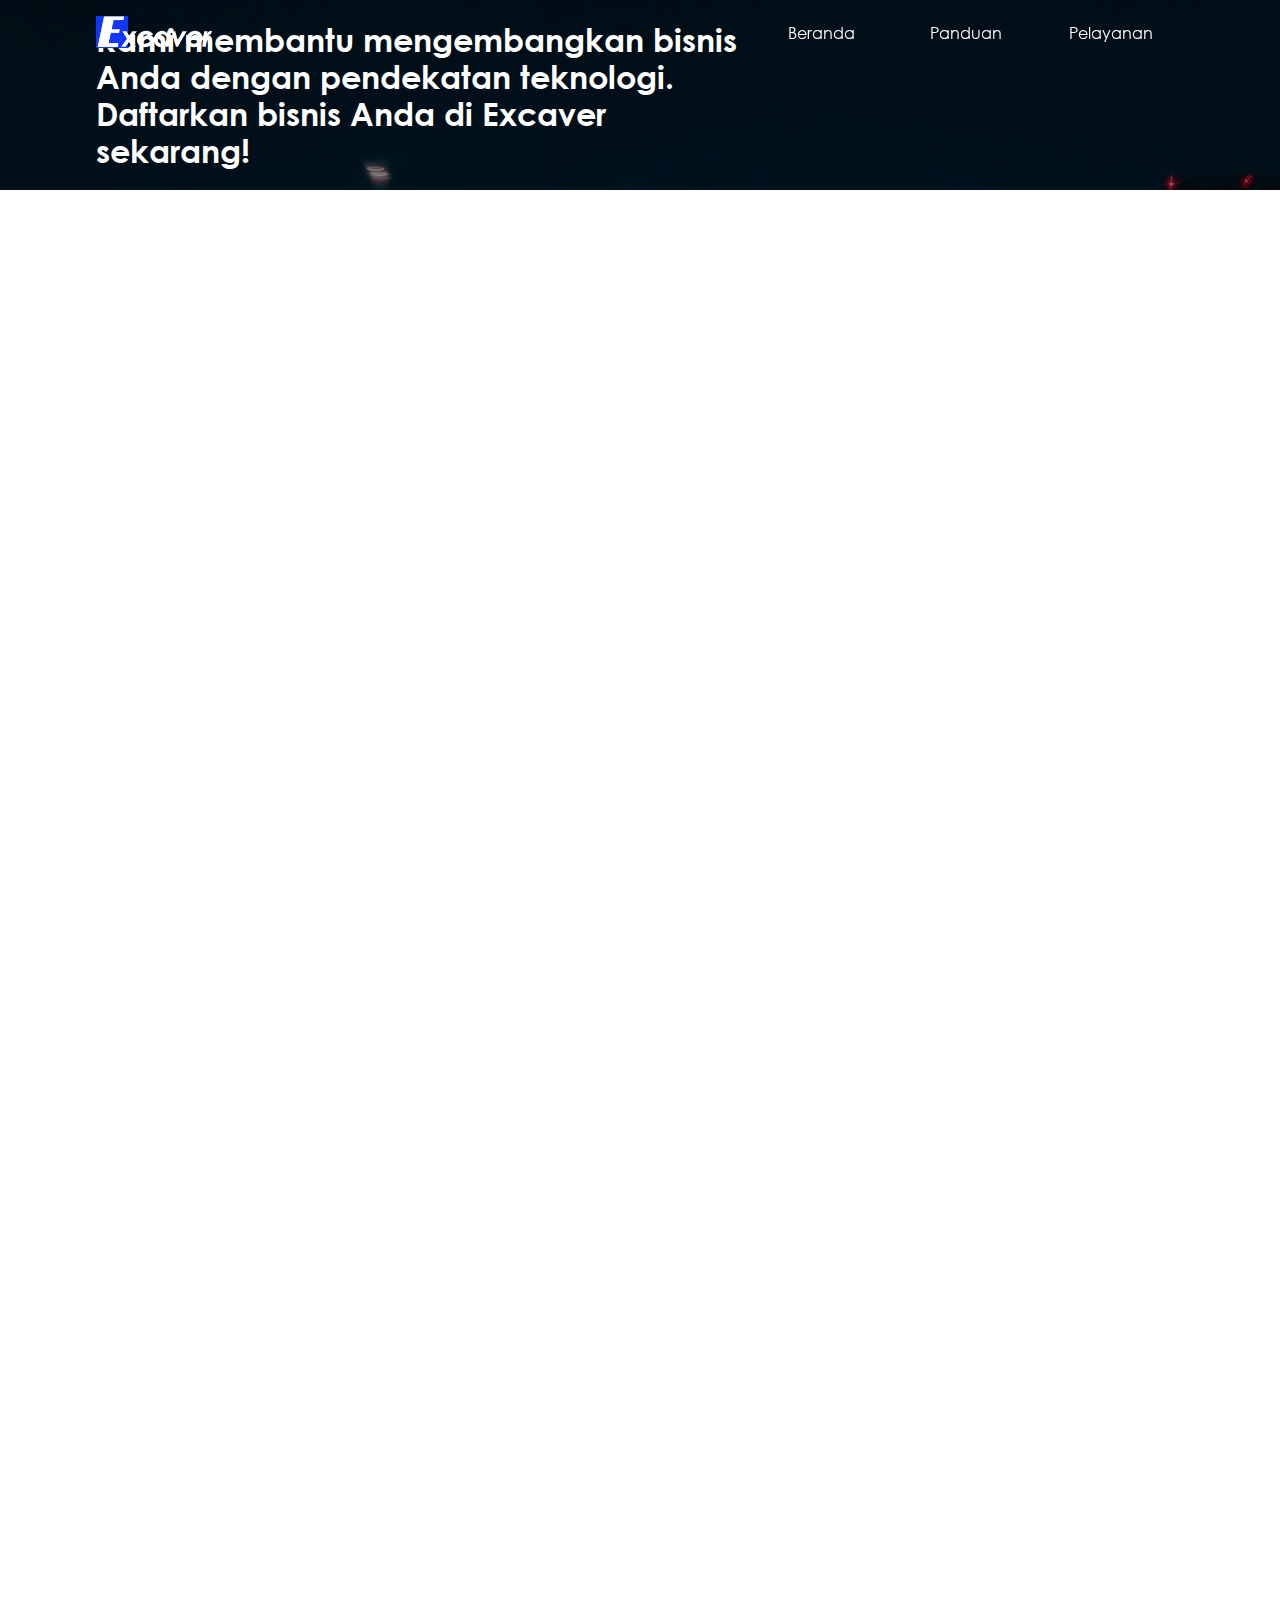
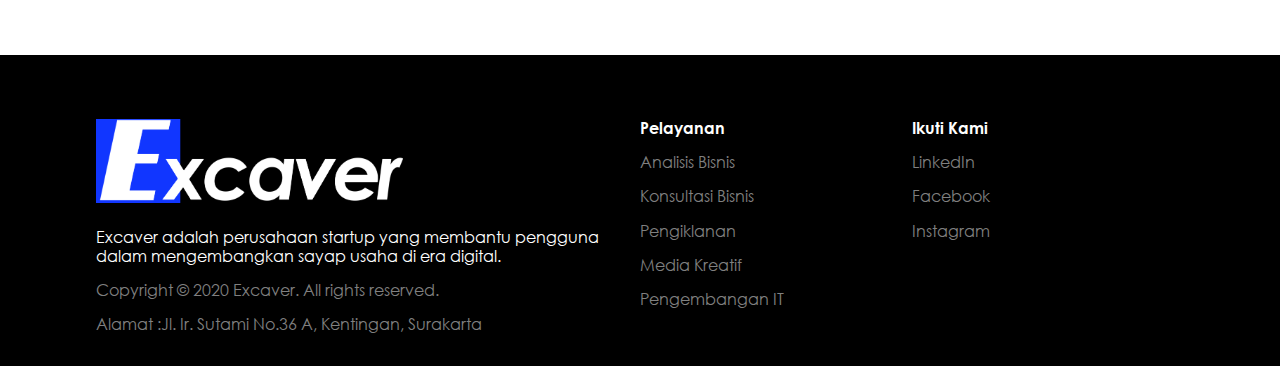
==== index.html @ 22cde1cf "seo-doctype" ====
<!DOCTYPE html>
<html lang="en">
	<head>
		<meta charset="UTF-8" />
		<meta name="viewport" content="width=device-width, initial-scale=1.0" />
		<link rel="stylesheet" href="public/css/normalize.css" />
		<link rel="stylesheet" href="public/css/style.css" />
		<link rel="icon" type="image/png" href="public/img/favicon.png" />
		<title>Excaver</title>

		<script src="public/js/script.js"></script>
	</head>
	<body>
		<div id="app">
			<nav class="navbar">
				<div class="navbar-brand">
					<img class="logo" src="public/img/logo.png" alt="Excaver" />
				</div>
				<div class="navbar-menu">
					<ul>
						<li><a class="nav-link" href="#">Beranda</a></li>
						<li><a class="nav-link" href="#ordering-guide">Panduan</a></li>
						<li>
							<a class="nav-link" href="#services">Pelayanan</a>
						</li>
					</ul>
				</div>
			</nav>

			<div class="jumbotron">
				<div class="overlay-text">
					<div class="container">
						<h1>
							Kami membantu mengembangkan bisnis Anda dengan
							pendekatan teknologi. Daftarkan bisnis Anda di
							Excaver sekarang!
						</h1>
					</div>
				</div>
			</div>

			<div class="container">
				<div class="ordering-guide" id="ordering-guide">
					<div class="ordering-guide-image animated">
						<img src="public/img/mission.svg" alt="Panduan Pelayanan">
					</div>
					<div class="ordering-guide-content animated">
						<h1>Panduan Pemesanan</h1>
						<div class="dd-container">
							<ul class="dd-item-container">
								<li class="dd-item-title"><button>
									<span class="dd-item-title-numbering">1</span> Hubungi Kami
										<span class="dd-item-title-plus" id="plus-1">+</span>
									</button></li>
								<li class="dd-item-content"><p>
									Dalam membantu mengembangkan bisnis, Excaver hadir
									dengan 5 divisinya, yaitu Analisis Bisnis, Konsultasi Bisnis, 
									Pengiklanan, Media Kreatif, dan Pengembangan IT. Langkah
									awal yang dapat Anda lakukan adalah hubungi kami via WhatsApp pada menu pelayanan
									</p></li>
							</ul>
							<ul class="dd-item-container">
								<li class="dd-item-title"><button>
									<span class="dd-item-title-numbering">2</span> Pilih Pelayanan
										<span class="dd-item-title-plus" id="plus-2">+</span>
									</button></li>
								<li class="dd-item-content"><p>
									Pilih pelayanan sesuai kebutuhan dengan talent-talent yang ahli di bidangnya
									</p></li>
							</ul>
							<ul class="dd-item-container">
								<li class="dd-item-title"><button>
									<span class="dd-item-title-numbering">3</span> Selesaikan Pembayaran
										<span class="dd-item-title-plus" id="plus-3">+</span>
									</button></li>
								<li class="dd-item-content"><p>
									Selesaikan transaksi dengan berbagai pilihan metode pembayaran
									yang aman dan mudah digunakan karena dana akan kami tampung
									dahulu sebelum diserahkan kepada talent sampai proyek Anda diselesaikan oleh talent kami
									</p></li>
							</ul>
							<ul class="dd-item-container">
								<li class="dd-item-title"><button>
									<span class="dd-item-title-numbering">4</span> Layanan Dapat Dilakukan
										<span class="dd-item-title-plus" id="plus-4">+</span>
									</button></li>
								<li class="dd-item-content"><p>
									Setelah pembayaran terkonfirmasi, pelayanan dapat dilakukan
									sampai Anda mendapatkan hasil yang Anda inginkan
									</p></li>
							</ul>
						</div>
					</div>
				</div>

				<div class="service">
					<h1 class="service-section-title animated">Pelayanan</h1> 
					<div class="service-container" id="services">	
						<div class="service-col animated">
							<div class="service-item">
								<div class="service-content">
									<div class="service-image">
										<img src="public/img/analyst.svg" alt="Analisis Bisnis" />
									</div>
									<div class="service-text">
										<div class="service-title">
											Analisis Bisnis
										</div>
										<div class="service-desc">
											Analisis dari tim kami siap membantu
											Anda mengetahui letak bisnis Anda dalam
											persaingan baik menurut SWOT maupun segi keuangan
										</div>
									</div>
								</div>
								<div class="service-button">
									<a href="https://wa.me/6285900361422">
										<button>Kontak (Deas)</button>
									</a>
								</div>
							</div>
						</div>

						<div class="service-col animated">
							<div class="service-item">
								<div class="service-content">
									<div class="service-image">
										<img src="public/img/consultant.svg" alt="Konsultasi Bisnis" />
									</div>
									<div class="service-text">
										<div class="service-title">
											Konsultasi Bisnis
										</div>
										<div class="service-desc">
											Divisi kami siap membantu Anda dalam
											mengambil langkah tepat untuk
											perkembangan bisnis yang Anda kelola
										</div>
									</div>
								</div>
								<div class="service-button">
									<a href="https://wa.me/6282134021050">
										<button>Kontak (Thoriq)</button>
									</a>
								</div>
							</div>
						</div>

						<div class="service-col animated">
							<div class="service-item">
								<div class="service-content">
									<div class="service-image">
										<img src="public/img/marketing.svg" alt="Pengiklanan" />
									</div>
									<div class="service-text">
										<div class="service-title">
											Pengiklanan
										</div>
										<div class="service-desc">
											Produk kurang laku dan kesulitan
											pengoperasian pasar digital adalah
											masalah yang tepat kami tangani. Dengan
											mengandalkan influncer, produk Anda
											akan siap diadu di pasaran
										</div>
									</div>
								</div>
								<div class="service-button">
									<a href="https://wa.me/6285713447476">
										<button>Kontak (Zalza)</button>
									</a>
								</div>
							</div>
						</div>

						<div class="service-col animated">
							<div class="service-item">
								<div class="service-content">
									<div class="service-image">
										<img src="public/img/design.svg" alt="Media Kreatif" />
									</div>
									<div class="service-text">
										<div class="service-title">
											Media Kreatif
										</div>
										<div class="service-desc">
											Visual adalah hal yang paten sekalipun
											dalam ranah teknologi. Divisi kami siap
											dalam menangani proyek videografi,
											fotografi, hingga desain interaktif
										</div>
									</div>
								</div>
								<div class="service-button">
									<a href="#">
										<button>Kontak (---)</button>
									</a>
								</div>
							</div>
						</div>

						<div class="service-col animated">
							<div class="service-item">
								<div class="service-content">
									<div class="service-image">
										<img src="public/img/development.svg" alt="Pengembangan IT" />
									</div>
									<div class="service-text">
										<div class="service-title">
											Pengembangan IT
										</div>
										<div class="service-desc">
											Kami siap membantu
											Anda dalam pembangunan suatu aplikasi
											mobile dan website untuk
											menghandalkan bisnis dan kinerja Anda
										</div>
									</div>
								</div>
								<div class="service-button">
									<a href="https://wa.me/6281226916189">
										<button>Kontak (Hafidh)</button>
									</a>
								</div>
							</div>
						</div>
					</div>
				</div>
			</div>

			<div class="footer">
				<div class="container">
					<div class="list-container">
						<div class="list-col">
							<span class="list-heading">Pelayanan</span>
							<ul class="list-content">
								<li>
									<a href="https://wa.me/6285900361422">
										Analisis Bisnis
									</a>
								</li>

								<li>
									<a href="https://wa.me/6282134021050">
										Konsultasi Bisnis
									</a>
								</li>

								<li>
									<a href="https://wa.me/6285713447476">
										Pengiklanan
									</a>
								</li>

								<li>
									<a href="#">
										Media Kreatif
									</a>
								</li>

								<li>
									<a href="https://wa.me/6281226916189">
										Pengembangan IT
									</a>
								</li>
							</ul>
						</div>
						<div class="list-col">
							<span class="list-heading">Ikuti Kami</span>
							<ul class="list-content">
								<li>
									<a
										href="https://www.linkedin.com/company/excaver-net/"
										>LinkedIn</a
									>
								</li>
								<li>
									<a
										href="https://m.facebook.com/Excaver-Company-108262727486285/?ref=bookmarks"
										>Facebook</a
									>
								</li>
								<li>
									<a
										href="http://www.instagram.com/excavercompany/"
										>Instagram</a
									>
								</li>
							</ul>
						</div>
					</div>
					<div class="brand">
						<div class="logo">
							<img src="public/img/logo.png" alt="Excaver" />
						</div>
						<div class="final-tagline">
							Excaver adalah perusahaan startup yang membantu
							pengguna dalam mengembangkan sayap usaha di era digital.
						</div>
						<div class="copy">
							Copyright © 2020 Excaver. All rights reserved.
						</div>
						<div class="address">
							Alamat :Jl. Ir. Sutami No.36 A, Kentingan, Surakarta
						</div>
					</div>
				</div>
			</div>
		</div>
	</body>
</html>
---- public/css/style.css ----
@font-face {
  font-family: "Century Gothic";
  src: url("../fonts/GOTHIC.TTF") format("truetype");
  font-weight: normal;
  font-style: normal;
}

@font-face {
  font-family: "Century Gothic";
  src: url("../fonts/GOTHICB.TTF") format("truetype");
  font-weight: bold;
  font-style: normal;
}

* {
  -webkit-box-sizing: border-box;
          box-sizing: border-box;
  font-family: "Century Gothic", Arial, Helvetica, sans-serif;
}

body {
  margin: 0;
  padding: 0;
  width: 100%;
  height: 100%;
}

/* html {
  scroll-behavior: smooth;
} */

/* ======================= Illustration ======================
*/

.animated {
  width: 100%;
  position: relative;
  bottom: 4rem;
  padding: 0;
  opacity: 0;
  -webkit-transition: 1s;
  transition: 1s;
}

/* .illustration img {
  width: 100%;
  height: auto;
} */

.animated-fadein {
  -webkit-transition: 1s;
  transition: 1s;
  opacity: 1;
  bottom: 0rem;
}

/* ======================== Navbar ===========================
*/
.navbar, .navbar .navbar-menu, 
.navbar .navbar-menu ul, .jumbotron .overlay-text, 
.about .about-item {
  display: -webkit-box;
  display: -ms-flexbox;
  display: flex;
  -webkit-box-orient: horizontal;
  -webkit-box-direction: normal;
      -ms-flex-direction: row;
          flex-direction: row;
  -webkit-box-align: center;
      -ms-flex-align: center;
          align-items: center;
  width: 100%;
}

.navbar {
  z-index: 1;
  -webkit-box-pack: justify;
      -ms-flex-pack: justify;
          justify-content: space-between;
  -webkit-box-orient: vertical;
  -webkit-box-direction: normal;
      -ms-flex-direction: column;
          flex-direction: column;
  background-color: rgba(255, 255, 255, 0);
  border-bottom: none;
  position: fixed;
  top: 0;
  padding: 0rem 0rem;
  transition: background-color 0.25s;
}

.navbar .navbar-brand {
  width: 100%;
  padding: 1rem 0 0;
  text-align: center;
}

.navbar .navbar-brand .logo {
  height: 32px;
}

.navbar .navbar-menu {
  height: 100%;
  width: 100%;
}

.navbar .navbar-menu ul {
  margin: 0;
  padding: 0;
  list-style: none;
}

.navbar .navbar-menu ul li {
  width: 100%;
  padding: 1.5rem 0;
  text-align: center;
}

.navbar .navbar-menu ul li a {
  height: 100%;
  color: white;
  text-decoration: none;
}

.navbar .navbar-menu ul li a:hover {
  font-weight: bold;
}


@media only screen and (min-width: 768px) {
  .navbar {
    -webkit-box-orient: horizontal;
    -webkit-box-direction: normal;
        -ms-flex-direction: row;
            flex-direction: row;
    padding: 0 6rem;
  }
  .navbar .navbar-menu {
    width: 40%;
  }
  .navbar .navbar-brand {
    width: auto;
    padding: 0;
  }
}

/* ======================== Container ==========================
*/
.container {
  padding: 0 2rem;
}

@media only screen and (min-width: 768px) {
  .container {
    padding: 0 6rem;
  }
}

/* ======================== Jumbotron ==========================
*/
.jumbotron {
  background-image: url("../img/city.jpg");
  height: 100%;
  width: 100%;
}

.jumbotron .overlay-text {
  width: 100%;
  height: 100%;
  background-color: rgba(0, 0, 0, 0.5);
  -webkit-box-pack: center;
      -ms-flex-pack: center;
          justify-content: center;
  color: white;
  -webkit-animation: jumbofade 4s;
          animation: jumbofade 4s;
  -webkit-animation-fill-mode: both;
          animation-fill-mode: both;
}

@-webkit-keyframes jumbofade {
  0% {
    background-color: black;
  }
  100% {
    background-color: rgba(0, 0, 0, 0.5);
  }
}

@keyframes jumbofade {
  0% {
    background-color: black;
  }
  100% {
    background-color: rgba(0, 0, 0, 0.5);
  }
}

.jumbotron .overlay-text h1 {
  font-size: 3.5vmax;
  width: 60%;
  position: relative;
  animation: jumbotitle 1s reverse;
}

@-webkit-keyframes jumbotitle {
  0% {
    top: 0;
    color: white;
  }
  100% {
    top: 8rem;
    color: rgba(255, 255, 255, 0);
  }
}

@keyframes jumbotitle {
  0% {
    top: 0;
    color: white;
  }
  100% {
    top: 8rem;
    color: rgba(255, 255, 255, 0);
  }
}

@media only screen and (min-width: 768px) {
  .jumbotron .overlay-text h1 {
    font-size: 2.5vmax;
  }
}

/* ================= Ordering Procedure ==================
*/
.ordering-guide {
  display: flex;
  justify-content: center;
  flex-wrap: wrap;
}

#ordering-guide {
  margin: 30px 0;
}

.ordering-guide * {
  padding: 0;
  margin: 0;
  box-sizing: border-box;
}

.ordering-guide ul {
  list-style: none;
}

.ordering-guide .ordering-guide-image {
  margin-top: 70px;
  min-width: 250px;
  max-width: 250px;
  display: none;
}

.ordering-guide .ordering-guide-image img {
  width: 100%;
}

.ordering-guide .ordering-guide-content h1 {
  font-size: 3.5vmax;
  padding: 20px;
  text-align: center;
}

.dd-item-title {
  border-bottom: 2px solid #00A5FF;
}

.dd-item-title button {
  background-color: white;
  text-align: left;

  border: none;
  width: 100%;
  padding: 15px;

  position: relative;
}

.dd-item-title button:hover {
  cursor: pointer;
}

.dd-item-title .dd-item-title-numbering {
  border-radius: 50%;
  padding: 0 6px;
  margin-right: 5px;
  background-color: #00A5FF;
  color: white;
  font-weight: bold;
}

.dd-item-title .dd-item-title-plus {
  position: absolute;
  font-weight: bold;
  right: 20px;
}

.dd-item-content {
  max-height: 0;
  overflow: hidden;
  transition: max-height 0.25s;
  background-color: #E6E6E6;
}

.dd-item-content p {
  margin: 20px;
}

@media only screen and (min-width: 768px) {
  .ordering-guide-content {
    margin: 20px;
    max-width: 600px;
  }

  .ordering-guide .ordering-guide-image {
    display: block;
  }

  .ordering-guide .ordering-guide-content h1 {
    font-size: 2.5vmax;
  }
}

/* ====================== Service ========================
*/
.service {
  margin-top: 70px;
}

.service-section-title {
  font-size: 3.5vmax;
  text-align: center;
}

.service-container {
  display: -webkit-box;
  display: -ms-flexbox;
  display: flex;
  -ms-flex-wrap: wrap;
      flex-wrap: wrap;
  -webkit-box-pack: center;
      -ms-flex-pack: center;
          justify-content: center;
  -webkit-box-align: stretch;
      -ms-flex-align: stretch;
          align-items: stretch;
}

.service-container .service-col {
  width: 100%;
  height: auto;
  margin: 1rem 0;
}

.service-container .service-col .service-item {
  height: 100%;
  border: 1px solid #d1d8e0;
  text-align: center;
  display: -webkit-box;
  display: -ms-flexbox;
  display: flex;
  -webkit-box-orient: vertical;
  -webkit-box-direction: normal;
      -ms-flex-direction: column;
          flex-direction: column;
  -webkit-box-pack: justify;
      -ms-flex-pack: justify;
          justify-content: space-between;
}

.service-container .service-col .service-item .service-content .service-image {
  height: 8rem;
  margin: 2rem 0;
}

.service-container .service-col .service-item .service-content .service-image img {
  max-width: 100%;
  max-height: 100%;
}

.service-container .service-col .service-item .service-content .service-text {
  padding: 0 2rem;
  margin: 2rem 0 2rem;
}

.service-container .service-col .service-item .service-content .service-text .service-title {
  margin: 1rem 0 0;
  display: block;
  font-weight: bold;
}

.service-container .service-col .service-item .service-content .service-text .service-desc {
  margin: 1rem 0 0;
  text-align: left;
  display: block;
}

.service-container .service-col .service-item .service-button {
  width: 100%;
  margin: auto 0 1rem;
  text-align: center;
}

.service-container .service-col .service-item .service-button button {
  background-color: white;
  border: 1px solid black;
  color: black;
  padding: 1rem;
}

.service-container .service-col .service-item .service-button button:hover {
  background-color: black;
  color: white;
  outline: none;
}

@media only screen and (min-width: 768px) {
  .service-section-title {
    font-size: 2.5vmax;
  }
  .service-container .service-col {
    width: 33.33%;
  }
  .service-container .service-col .service-item {
    margin: 0 1rem;
  }
}

/* ====================== Footer ============================
*/

.footer {
  background-color: black;
  color: white;
  margin-top: 4rem;
  padding: 2rem 0;
  display: -webkit-box;
  display: -ms-flexbox;
  display: flex;
}

.footer .container {
  display: -webkit-box;
  display: -ms-flexbox;
  display: flex;
  -webkit-box-orient: vertical;
  -webkit-box-direction: reverse;
      -ms-flex-direction: column-reverse;
          flex-direction: column-reverse;
  -webkit-box-pack: justify;
      -ms-flex-pack: justify;
          justify-content: space-between;
  -webkit-box-align: start;
      -ms-flex-align: start;
          align-items: flex-start;
}

.footer .list-container {
  width: 100%;
  margin-top: 2rem;
  display: -webkit-box;
  display: -ms-flexbox;
  display: flex;
  -webkit-box-orient: horizontal;
  -webkit-box-direction: normal;
      -ms-flex-direction: row;
          flex-direction: row;
  -ms-flex-wrap: wrap;
      flex-wrap: wrap;
  -webkit-box-align: start;
      -ms-flex-align: start;
          align-items: flex-start;
}

.footer .list-container .list-col {
  margin-right: 8rem;
}

.footer .list-container .list-col .list-heading {
  color: white;
  font-weight: bold;
}

.footer .list-container .list-col ul {
  list-style: none;
  margin: 0;
  padding: 0;
}

.footer .list-container .list-col ul li {
  margin: 1rem 0;
}

.footer .list-container .list-col ul li a {
  color: gray;
  text-decoration: none;
}

.footer .list-container .list-col ul li a:hover {
  color: white;
  font-weight: bold;
}

.footer .brand {
  width: 100%;
  margin-top: 2rem;
}

.footer .brand .logo {
  color: white;
  font-size: 3rem;
  font-weight: bold;
}

.footer .brand .logo img {
  width: 24vmax;
}

.footer .brand .final-tagline {
  margin-top: 1rem;
  color: white;
}

.footer .brand .copy,
.footer .brand .address {
  margin-top: 1rem;
  color: gray;
}

@media only screen and (min-width: 768px) {
  .footer .container {
    -webkit-box-orient: horizontal;
    -webkit-box-direction: reverse;
        -ms-flex-direction: row-reverse;
            flex-direction: row-reverse;
  }
}
/*# sourceMappingURL=style.css.map */
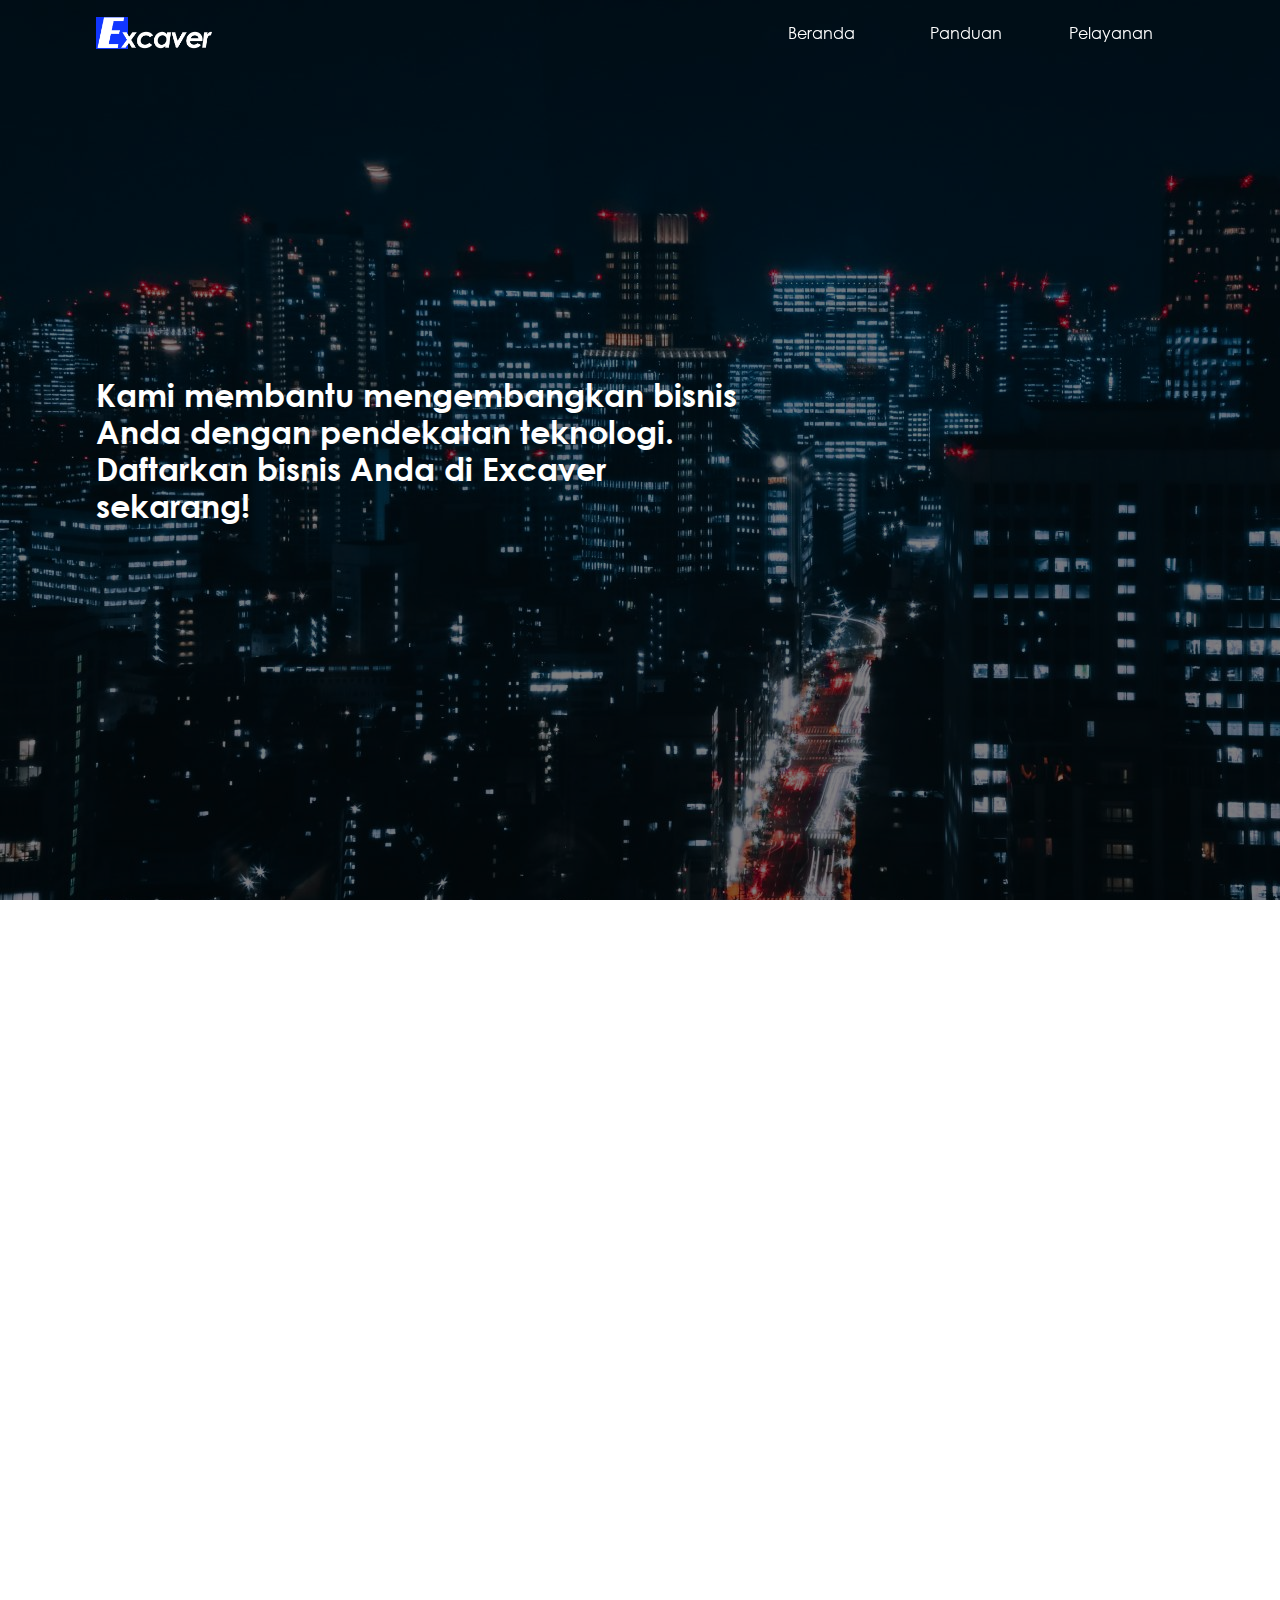
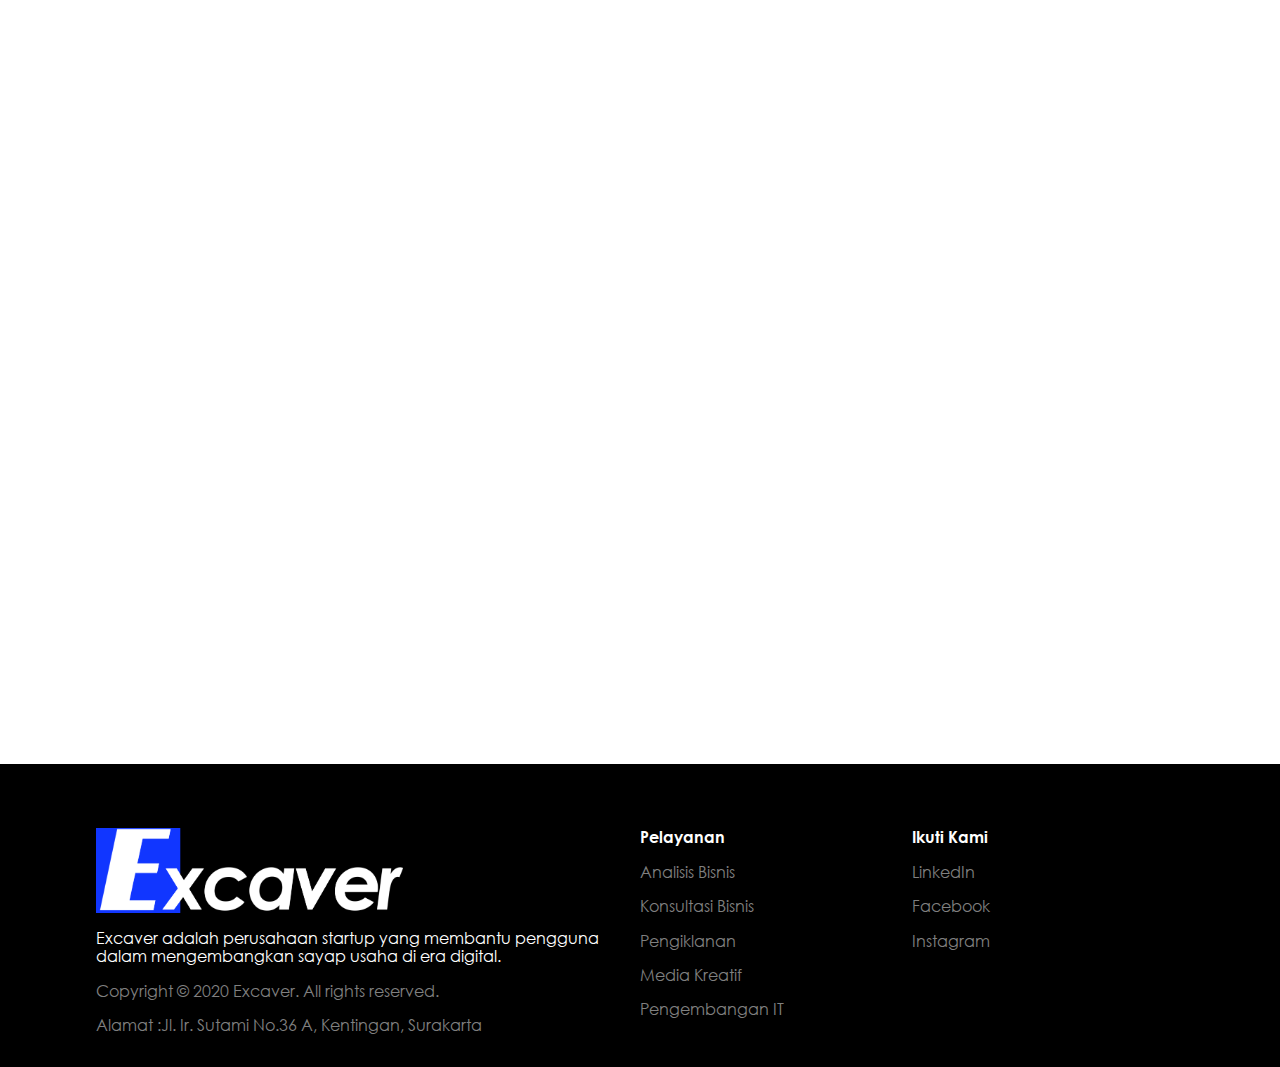
==== commit 58937b87: "doctype error" ====
--- a/index.html
+++ b/index.html
@@ -1,4 +1,3 @@
-<!DOCTYPE html>
 <html lang="en">
 	<head>
 		<meta charset="UTF-8" />
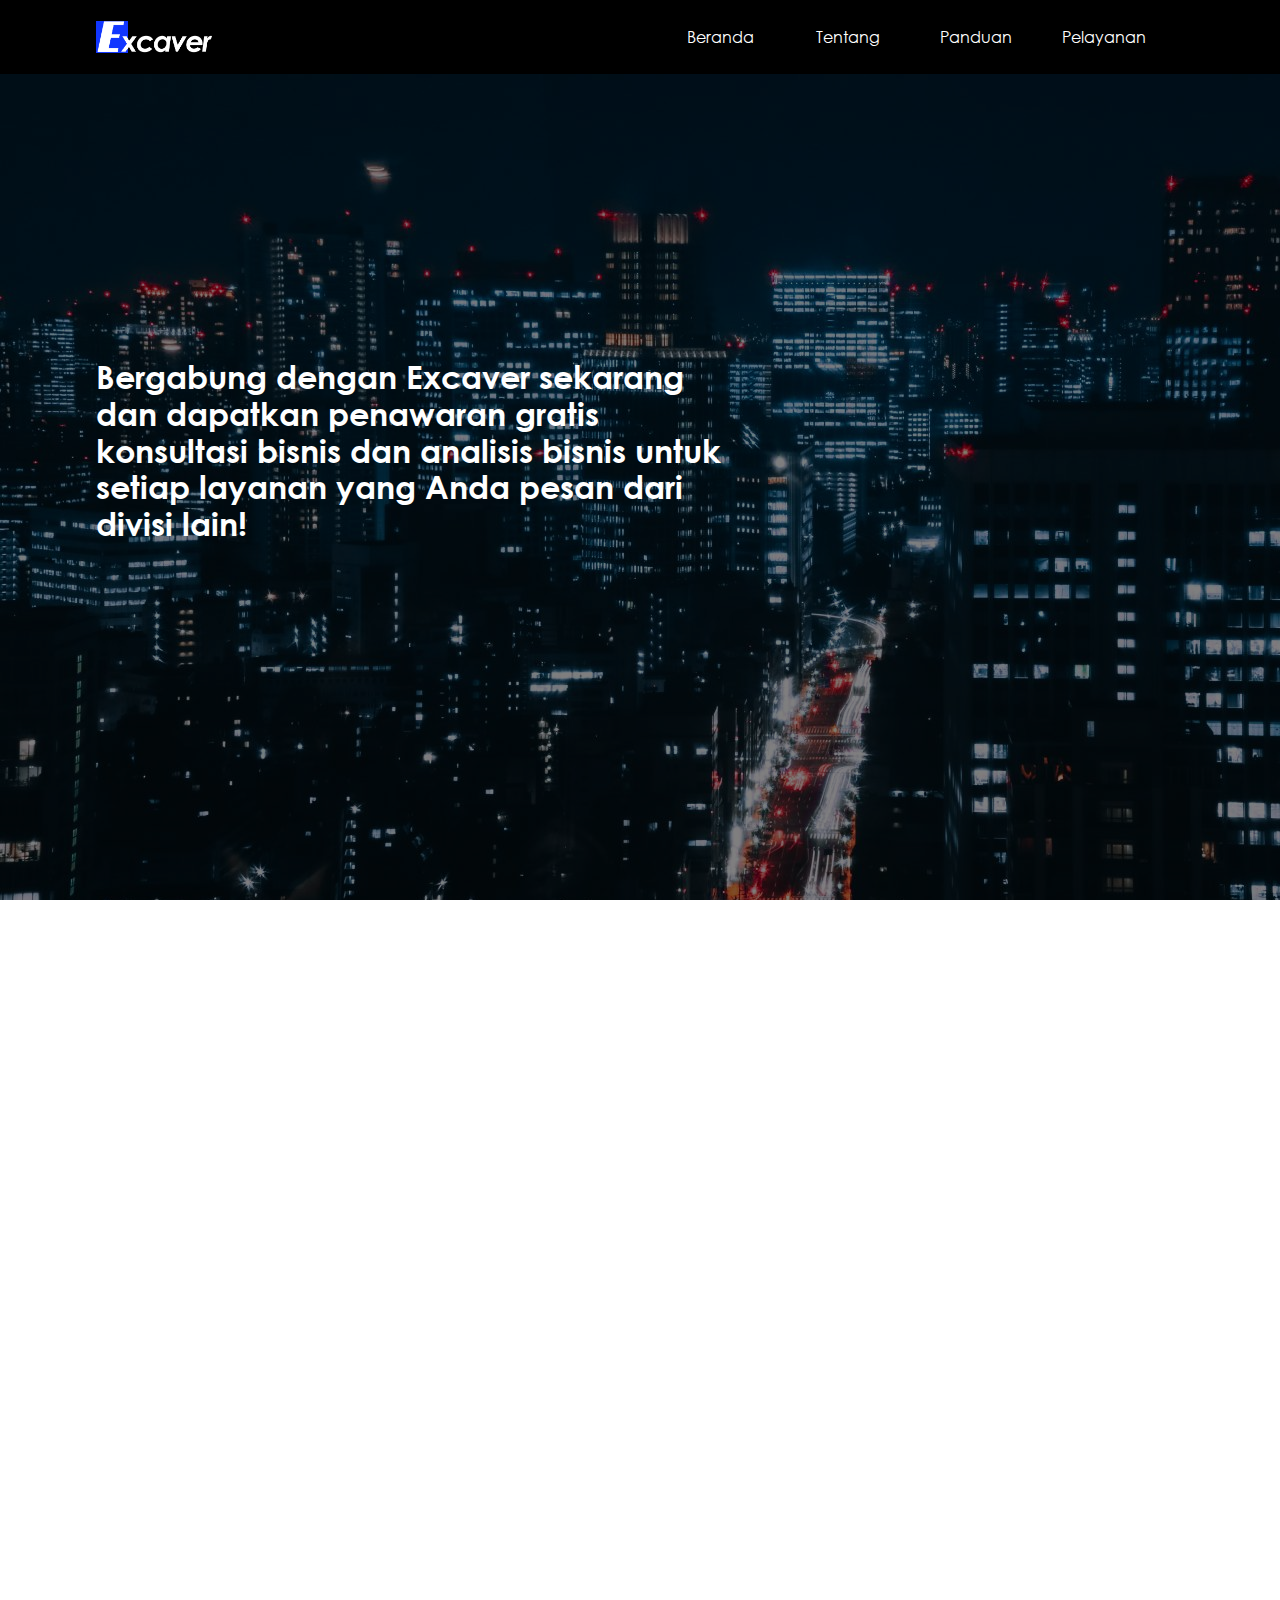
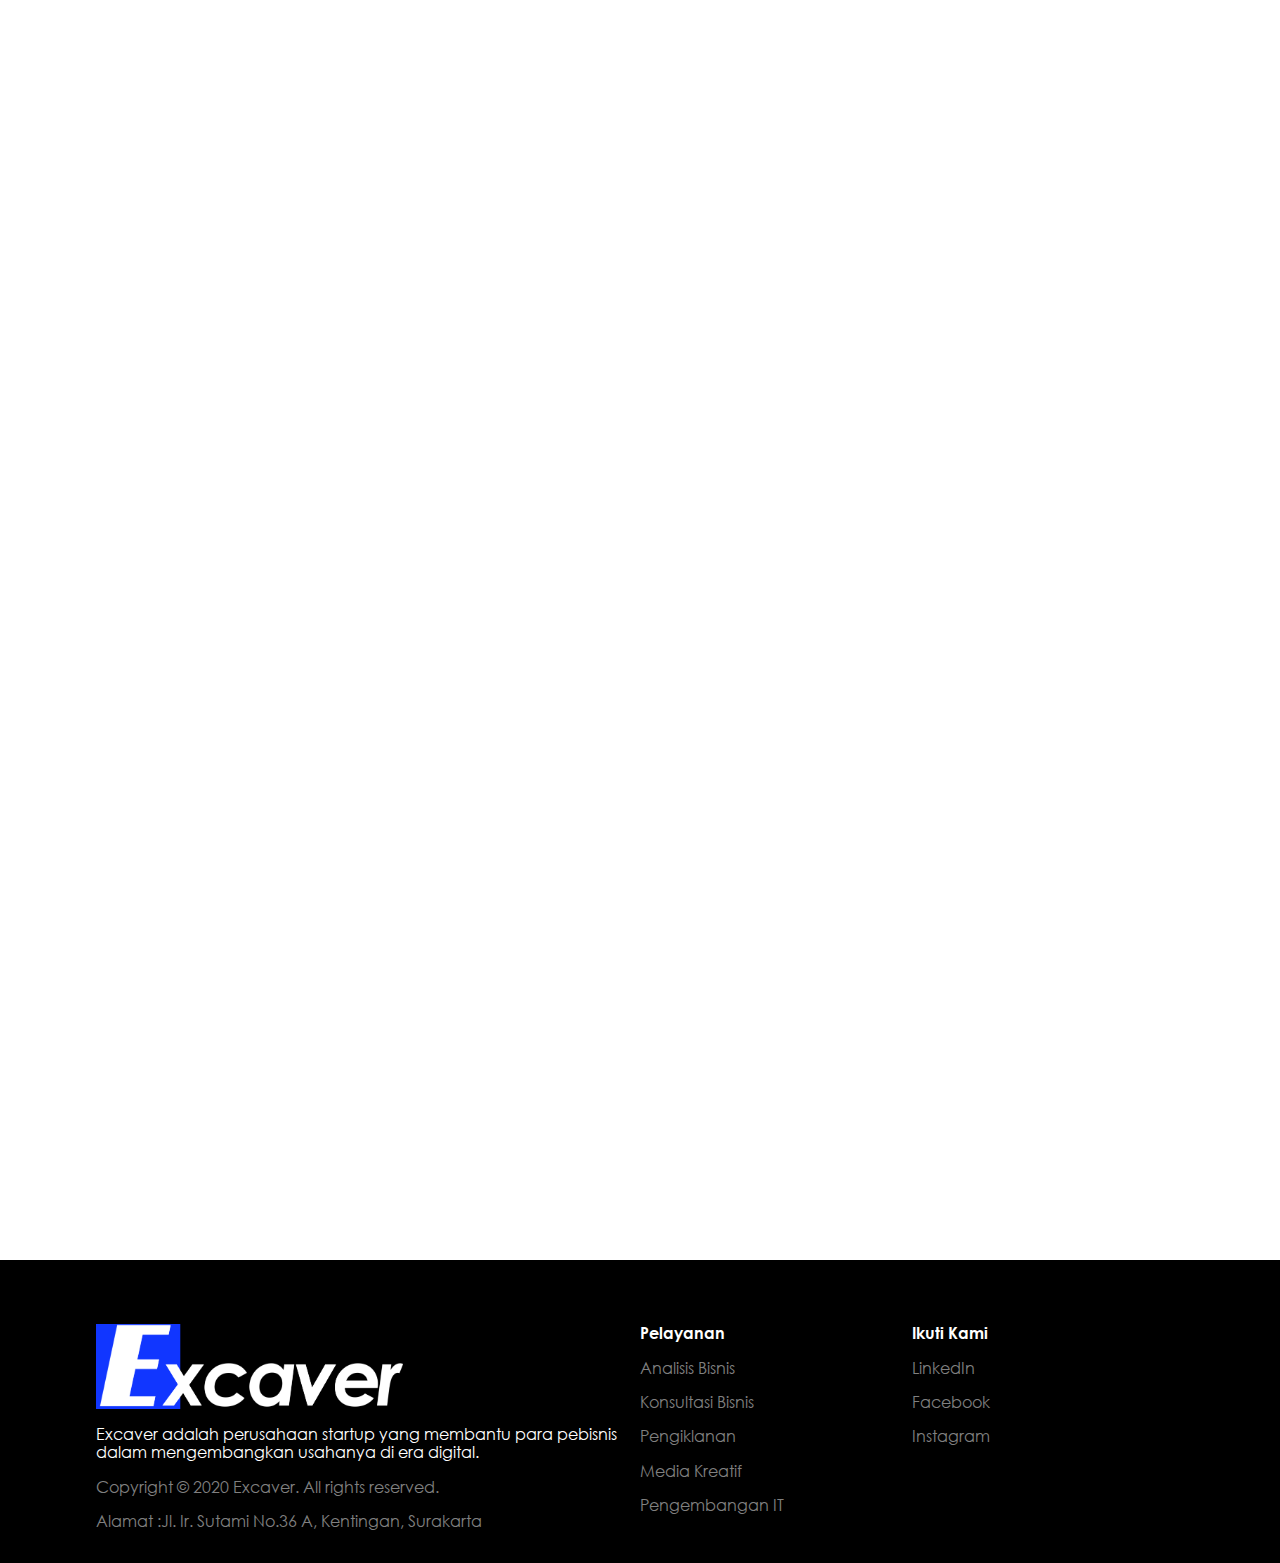
==== commit 0c52f473: "excaver_v1.0.3" ====
--- a/index.html
+++ b/index.html
@@ -1,310 +1,333 @@
 <html lang="en">
-	<head>
-		<meta charset="UTF-8" />
-		<meta name="viewport" content="width=device-width, initial-scale=1.0" />
-		<link rel="stylesheet" href="public/css/normalize.css" />
-		<link rel="stylesheet" href="public/css/style.css" />
-		<link rel="icon" type="image/png" href="public/img/favicon.png" />
-		<title>Excaver</title>
-
-		<script src="public/js/script.js"></script>
-	</head>
-	<body>
-		<div id="app">
-			<nav class="navbar">
-				<div class="navbar-brand">
-					<img class="logo" src="public/img/logo.png" alt="Excaver" />
-				</div>
-				<div class="navbar-menu">
-					<ul>
-						<li><a class="nav-link" href="#">Beranda</a></li>
-						<li><a class="nav-link" href="#ordering-guide">Panduan</a></li>
-						<li>
-							<a class="nav-link" href="#services">Pelayanan</a>
-						</li>
-					</ul>
-				</div>
-			</nav>
-
-			<div class="jumbotron">
-				<div class="overlay-text">
-					<div class="container">
-						<h1>
-							Kami membantu mengembangkan bisnis Anda dengan
-							pendekatan teknologi. Daftarkan bisnis Anda di
-							Excaver sekarang!
-						</h1>
-					</div>
-				</div>
-			</div>
-
-			<div class="container">
-				<div class="ordering-guide" id="ordering-guide">
-					<div class="ordering-guide-image animated">
-						<img src="public/img/mission.svg" alt="Panduan Pelayanan">
-					</div>
-					<div class="ordering-guide-content animated">
-						<h1>Panduan Pemesanan</h1>
-						<div class="dd-container">
-							<ul class="dd-item-container">
-								<li class="dd-item-title"><button>
-									<span class="dd-item-title-numbering">1</span> Hubungi Kami
-										<span class="dd-item-title-plus" id="plus-1">+</span>
-									</button></li>
-								<li class="dd-item-content"><p>
-									Dalam membantu mengembangkan bisnis, Excaver hadir
-									dengan 5 divisinya, yaitu Analisis Bisnis, Konsultasi Bisnis, 
-									Pengiklanan, Media Kreatif, dan Pengembangan IT. Langkah
-									awal yang dapat Anda lakukan adalah hubungi kami via WhatsApp pada menu pelayanan
-									</p></li>
-							</ul>
-							<ul class="dd-item-container">
-								<li class="dd-item-title"><button>
-									<span class="dd-item-title-numbering">2</span> Pilih Pelayanan
-										<span class="dd-item-title-plus" id="plus-2">+</span>
-									</button></li>
-								<li class="dd-item-content"><p>
-									Pilih pelayanan sesuai kebutuhan dengan talent-talent yang ahli di bidangnya
-									</p></li>
-							</ul>
-							<ul class="dd-item-container">
-								<li class="dd-item-title"><button>
-									<span class="dd-item-title-numbering">3</span> Selesaikan Pembayaran
-										<span class="dd-item-title-plus" id="plus-3">+</span>
-									</button></li>
-								<li class="dd-item-content"><p>
-									Selesaikan transaksi dengan berbagai pilihan metode pembayaran
-									yang aman dan mudah digunakan karena dana akan kami tampung
-									dahulu sebelum diserahkan kepada talent sampai proyek Anda diselesaikan oleh talent kami
-									</p></li>
-							</ul>
-							<ul class="dd-item-container">
-								<li class="dd-item-title"><button>
-									<span class="dd-item-title-numbering">4</span> Layanan Dapat Dilakukan
-										<span class="dd-item-title-plus" id="plus-4">+</span>
-									</button></li>
-								<li class="dd-item-content"><p>
-									Setelah pembayaran terkonfirmasi, pelayanan dapat dilakukan
-									sampai Anda mendapatkan hasil yang Anda inginkan
-									</p></li>
-							</ul>
-						</div>
-					</div>
-				</div>
-
-				<div class="service">
-					<h1 class="service-section-title animated">Pelayanan</h1> 
-					<div class="service-container" id="services">	
-						<div class="service-col animated">
-							<div class="service-item">
-								<div class="service-content">
-									<div class="service-image">
-										<img src="public/img/analyst.svg" alt="Analisis Bisnis" />
-									</div>
-									<div class="service-text">
-										<div class="service-title">
-											Analisis Bisnis
-										</div>
-										<div class="service-desc">
-											Analisis dari tim kami siap membantu
-											Anda mengetahui letak bisnis Anda dalam
-											persaingan baik menurut SWOT maupun segi keuangan
-										</div>
-									</div>
-								</div>
-								<div class="service-button">
-									<a href="https://wa.me/6285900361422">
-										<button>Kontak (Deas)</button>
-									</a>
-								</div>
-							</div>
-						</div>
-
-						<div class="service-col animated">
-							<div class="service-item">
-								<div class="service-content">
-									<div class="service-image">
-										<img src="public/img/consultant.svg" alt="Konsultasi Bisnis" />
-									</div>
-									<div class="service-text">
-										<div class="service-title">
-											Konsultasi Bisnis
-										</div>
-										<div class="service-desc">
-											Divisi kami siap membantu Anda dalam
-											mengambil langkah tepat untuk
-											perkembangan bisnis yang Anda kelola
-										</div>
-									</div>
-								</div>
-								<div class="service-button">
-									<a href="https://wa.me/6282134021050">
-										<button>Kontak (Thoriq)</button>
-									</a>
-								</div>
-							</div>
-						</div>
-
-						<div class="service-col animated">
-							<div class="service-item">
-								<div class="service-content">
-									<div class="service-image">
-										<img src="public/img/marketing.svg" alt="Pengiklanan" />
-									</div>
-									<div class="service-text">
-										<div class="service-title">
-											Pengiklanan
-										</div>
-										<div class="service-desc">
-											Produk kurang laku dan kesulitan
-											pengoperasian pasar digital adalah
-											masalah yang tepat kami tangani. Dengan
-											mengandalkan influncer, produk Anda
-											akan siap diadu di pasaran
-										</div>
-									</div>
-								</div>
-								<div class="service-button">
-									<a href="https://wa.me/6285713447476">
-										<button>Kontak (Zalza)</button>
-									</a>
-								</div>
-							</div>
-						</div>
-
-						<div class="service-col animated">
-							<div class="service-item">
-								<div class="service-content">
-									<div class="service-image">
-										<img src="public/img/design.svg" alt="Media Kreatif" />
-									</div>
-									<div class="service-text">
-										<div class="service-title">
-											Media Kreatif
-										</div>
-										<div class="service-desc">
-											Visual adalah hal yang paten sekalipun
-											dalam ranah teknologi. Divisi kami siap
-											dalam menangani proyek videografi,
-											fotografi, hingga desain interaktif
-										</div>
-									</div>
-								</div>
-								<div class="service-button">
-									<a href="#">
-										<button>Kontak (---)</button>
-									</a>
-								</div>
-							</div>
-						</div>
-
-						<div class="service-col animated">
-							<div class="service-item">
-								<div class="service-content">
-									<div class="service-image">
-										<img src="public/img/development.svg" alt="Pengembangan IT" />
-									</div>
-									<div class="service-text">
-										<div class="service-title">
-											Pengembangan IT
-										</div>
-										<div class="service-desc">
-											Kami siap membantu
-											Anda dalam pembangunan suatu aplikasi
-											mobile dan website untuk
-											menghandalkan bisnis dan kinerja Anda
-										</div>
-									</div>
-								</div>
-								<div class="service-button">
-									<a href="https://wa.me/6281226916189">
-										<button>Kontak (Hafidh)</button>
-									</a>
-								</div>
-							</div>
-						</div>
-					</div>
-				</div>
-			</div>
-
-			<div class="footer">
-				<div class="container">
-					<div class="list-container">
-						<div class="list-col">
-							<span class="list-heading">Pelayanan</span>
-							<ul class="list-content">
-								<li>
-									<a href="https://wa.me/6285900361422">
-										Analisis Bisnis
-									</a>
-								</li>
-
-								<li>
-									<a href="https://wa.me/6282134021050">
-										Konsultasi Bisnis
-									</a>
-								</li>
-
-								<li>
-									<a href="https://wa.me/6285713447476">
-										Pengiklanan
-									</a>
-								</li>
-
-								<li>
-									<a href="#">
-										Media Kreatif
-									</a>
-								</li>
-
-								<li>
-									<a href="https://wa.me/6281226916189">
-										Pengembangan IT
-									</a>
-								</li>
-							</ul>
-						</div>
-						<div class="list-col">
-							<span class="list-heading">Ikuti Kami</span>
-							<ul class="list-content">
-								<li>
-									<a
-										href="https://www.linkedin.com/company/excaver-net/"
-										>LinkedIn</a
-									>
-								</li>
-								<li>
-									<a
-										href="https://m.facebook.com/Excaver-Company-108262727486285/?ref=bookmarks"
-										>Facebook</a
-									>
-								</li>
-								<li>
-									<a
-										href="http://www.instagram.com/excavercompany/"
-										>Instagram</a
-									>
-								</li>
-							</ul>
-						</div>
-					</div>
-					<div class="brand">
-						<div class="logo">
-							<img src="public/img/logo.png" alt="Excaver" />
-						</div>
-						<div class="final-tagline">
-							Excaver adalah perusahaan startup yang membantu
-							pengguna dalam mengembangkan sayap usaha di era digital.
-						</div>
-						<div class="copy">
-							Copyright © 2020 Excaver. All rights reserved.
-						</div>
-						<div class="address">
-							Alamat :Jl. Ir. Sutami No.36 A, Kentingan, Surakarta
-						</div>
-					</div>
-				</div>
-			</div>
-		</div>
-	</body>
+    <head>
+        <meta charset="UTF-8" />
+        <meta name="viewport" content="width=device-width, initial-scale=1.0" />
+        <meta name="description" content="Excaver adalah startup pengembangan bisnis dengan sistem talented freelancer pertama di Indonesia. Daftarkan dan sukseskan bisnis Anda sekarang!" />
+        <link rel="stylesheet" href="public/css/normalize.css" />
+        <link rel="stylesheet" href="public/css/style-minified.css" />
+        <link rel="icon" type="image/png" href="public/img/favicon.png" />
+        <title>Excaver</title>
+
+        <script src="public/js/script.js"></script>
+    </head>
+    <body>
+        <div id="app">
+            <nav class="navbar">
+                <div class="navbar-brand">
+                    <img class="logo" src="public/img/logo.png" alt="Excaver" />
+                </div>
+                <div class="navbar-menu">
+                    <a href="#" class="nav-link-toggler" id="nav-link-toggler">&#8801;</a>
+                    <ul class="nav-link-container" id="nav-link-container">
+                        <li><a class="nav-link" href="#">Beranda</a></li>
+                        <li><a class="nav-link" href="#about-us">Tentang</a></li>
+                        <li><a class="nav-link" href="#ordering-guide">Panduan</a></li>
+                        <li>
+                            <a class="nav-link" href="#services">Pelayanan</a>
+                        </li>
+                    </ul>
+                </div>
+            </nav>
+
+            <div class="jumbotron">
+                <div class="overlay-text">
+                    <div class="container">
+                        <h1>
+                            Bergabung dengan
+                            Excaver sekarang dan dapatkan penawaran gratis konsultasi
+                            bisnis dan analisis bisnis untuk setiap layanan yang Anda pesan
+                            dari divisi lain!
+                        </h1>
+                    </div>
+                </div>
+            </div>
+
+            <div class="container">
+                <div class="about-us animated" id="about-us">
+                    <div class="about-us-title">
+                        <h1>Tentang Kami</h1>
+                        <div class="about-us-title-line"></div>
+                    </div>
+
+                    <div class="about-us-content">
+                        <h4>
+                            Excaver didirikan
+                            sebagai upaya agar bisnis Anda dapat terus menggali peluang kedepan. Kami terbagi menjadi divisi analisis, divisi konsultasi,
+                            divisi pengiklanan, divisi media kreatif, dan divisi pengembangan IT.
+                            Excaver akan menghubungkan Anda dengan talenta-talenta <span class="make-blue">terkualifikasi</span> pada 5 divisi tersebut yang didedikasikan penuh untuk
+                            mengurus keperluan bisnis Anda. 
+                        </h4>
+                    </div>
+                </div><!-- end of .about-us -->
+
+                <div class="ordering-guide" id="ordering-guide">
+                    <div class="ordering-guide-image animated">
+                        <img src="public/img/mission.svg" alt="Panduan Pelayanan">
+                    </div>
+                    <div class="ordering-guide-content animated">
+                        <h1>Panduan Pemesanan</h1>
+                        <div class="dd-container">
+                            <ul class="dd-item-container">
+                                <li class="dd-item-title"><button>
+                                    <span class="dd-item-title-numbering">1</span> Hubungi Kami
+                                        <span class="dd-item-title-plus" id="plus-1">+</span>
+                                    </button></li>
+                                <li class="dd-item-content"><p>
+                                    Langkah awal yang dapat Anda lakukan adalah menghubungi manager kami via 
+                                    WhatsApp pada menu pelayanan. Ketikkan "menu" (tanpa tanda petik dan semuanya huruf kecil)
+                                    untuk memulai percakapan dengan chatbot Excaver.
+                                    </p></li>
+                            </ul>
+                            <ul class="dd-item-container">
+                                <li class="dd-item-title"><button>
+                                    <span class="dd-item-title-numbering">2</span> Pilih Pelayanan
+                                        <span class="dd-item-title-plus" id="plus-2">+</span>
+                                    </button></li>
+                                <li class="dd-item-content"><p>
+                                    Pilih pelayanan pengembangan bisnis Anda sesuai kebutuhan.
+                                    </p></li>
+                            </ul>
+                            <ul class="dd-item-container">
+                                <li class="dd-item-title"><button>
+                                    <span class="dd-item-title-numbering">3</span> Selesaikan Pembayaran
+                                        <span class="dd-item-title-plus" id="plus-3">+</span>
+                                    </button></li>
+                                <li class="dd-item-content"><p>
+                                    Lakukan transaksi 50% uang muka dengan berbagai pilihan metode pembayaran
+                                    yang aman dan mudah digunakan. Dana akan kami tampung
+                                    dahulu sebelum diserahkan kepada talenta sampai proyek Anda diselesaikan oleh talenta kami.
+                                    Dipastikan tidak akan ada dana kabur sebelum talent menyelesaikan tugas yang Anda berikan.
+                                    </p></li>
+                            </ul>
+                            <ul class="dd-item-container">
+                                <li class="dd-item-title"><button>
+                                    <span class="dd-item-title-numbering">4</span> Layanan Dapat Dilakukan
+                                        <span class="dd-item-title-plus" id="plus-4">+</span>
+                                    </button></li>
+                                <li class="dd-item-content"><p>
+                                    Setelah pembayaran uang muka terkonfirmasi, pelayanan dapat dilakukan
+                                    sampai Anda mendapatkan hasil yang Anda inginkan.
+                                    </p></li>
+                            </ul>
+                        </div>
+                    </div>
+                </div><!-- end of .ordering-guide -->
+
+                <div class="service" id="services">
+                    <h1 class="service-section-title animated">Pelayanan</h1> 
+                    <div class="service-container">   
+                        <div class="service-col animated">
+                            <div class="service-item">
+                                <div class="service-content">
+                                    <div class="service-image">
+                                        <img src="public/img/analyst.svg" alt="Analisis Bisnis" />
+                                    </div>
+                                    <div class="service-text">
+                                        <div class="service-title">
+                                            Analisis Bisnis
+                                        </div>
+                                        <div class="service-desc">
+                                            Kami menyediakan analisis perusahaan secara komperehensif dari segi keuangan,
+                                            analisis kemampuan kompetitif, dan analisis kinerja manajemen. Anda cukup melampirkan
+                                            laporan keuangan dan profil perusahaan sebagai bahan analisis kami.
+                                        </div>
+                                    </div>
+                                </div>
+                                <div class="service-button">
+                                    <a href="https://wa.me/6285900361422">
+                                        <button>Kontak (Deas)</button>
+                                    </a>
+                                </div>
+                            </div>
+                        </div>
+
+                        <div class="service-col animated">
+                            <div class="service-item">
+                                <div class="service-content">
+                                    <div class="service-image">
+                                        <img src="public/img/consultant.svg" alt="Konsultasi Bisnis" />
+                                    </div>
+                                    <div class="service-text">
+                                        <div class="service-title">
+                                            Konsultasi Bisnis
+                                        </div>
+                                        <div class="service-desc">
+                                            Kami konsultan bisnis dapat membantu Anda dalam
+                                            perancangan strategi bisnis baik jangka panjang maupun pendek, 
+                                            memberikan solusi terhadap permasalahan bisnis,  
+                                            serta membimbing Anda menjadi pebisnis profesional.
+                                        </div>
+                                    </div>
+                                </div>
+                                <div class="service-button">
+                                    <a href="https://wa.me/6282134021050">
+                                        <button>Kontak (Thoriq)</button>
+                                    </a>
+                                </div>
+                            </div>
+                        </div>
+
+                        <div class="service-col animated">
+                            <div class="service-item">
+                                <div class="service-content">
+                                    <div class="service-image">
+                                        <img src="public/img/marketing.svg" alt="Pengiklanan" />
+                                    </div>
+                                    <div class="service-text">
+                                        <div class="service-title">
+                                            Pengiklanan
+                                        </div>
+                                        <div class="service-desc">
+                                            Kami siap membantu dalam membuat, merancang, serta menangani pengiklanan produk Anda.
+                                            Beragam pilihan harga tersedia dan dapat disesuaikan dengan keinginan Anda.
+                                            Kami menyediakan pengiklanan di TV (CNN, CNBC, Global TV, dan lainnya),
+                                            di radio (Gesma FM, Madya FM), di cinema bioskop (Arion XXI), di media digital (Kompas), 
+                                            serta di majalah (tempo). Mulai dari 1 jutaan Anda sudah dapat mengiklankan produk di media TV
+                                            dan mendapatkan peluang besar dalam mendatangkan lebih banyak konsumen.
+                                        </div>
+                                    </div>
+                                </div>
+                                <div class="service-button">
+                                    <a href="https://wa.me/6285713447476">
+                                        <button>Kontak (Zalza)</button>
+                                    </a>
+                                </div>
+                            </div>
+                        </div>
+
+                        <div class="service-col animated">
+                            <div class="service-item">
+                                <div class="service-content">
+                                    <div class="service-image">
+                                        <img src="public/img/design.svg" alt="Media Kreatif" />
+                                    </div>
+                                    <div class="service-text">
+                                        <div class="service-title">
+                                            Media Kreatif
+                                        </div>
+                                        <div class="service-desc">
+                                            Visual adalah hal yang paten sekalipun
+                                            dalam ranah teknologi. Divisi kami siap
+                                            dalam menangani proyek videografi,
+                                            fotografi, hingga desain interaktif yang Anda perlukan.
+                                        </div>
+                                    </div>
+                                </div>
+                                <div class="service-button">
+                                    <a href="#">
+                                        <button>Kontak (---)</button>
+                                    </a>
+                                </div>
+                            </div>
+                        </div>
+
+                        <div class="service-col animated">
+                            <div class="service-item">
+                                <div class="service-content">
+                                    <div class="service-image">
+                                        <img src="public/img/development.svg" alt="Pengembangan IT" />
+                                    </div>
+                                    <div class="service-text">
+                                        <div class="service-title">
+                                            Pengembangan IT
+                                        </div>
+                                        <div class="service-desc">
+                                            Kami siap membuatkan Anda sebuah website bisnis profesional
+                                            yang ditangani oleh para programmer handal.
+                                            Dengan 1 juta Rupiah saja website Anda dapat kami kerjakan sesuai dengan kebutuhan.
+                                        </div>
+                                    </div>
+                                </div>
+                                <div class="service-button">
+                                    <a href="https://wa.me/6281226916189">
+                                        <button>Kontak (Hafidh)</button>
+                                    </a>
+                                </div>
+                            </div>
+                        </div>
+
+                    </div><!-- end of .service-container -->
+                </div><!-- end of .service -->
+            </div>
+
+            <div class="footer">
+                <div class="container">
+                    <div class="list-container">
+                        <div class="list-col">
+                            <span class="list-heading">Pelayanan</span>
+                            <ul class="list-content">
+                                <li>
+                                    <a href="https://wa.me/6285900361422">
+                                        Analisis Bisnis
+                                    </a>
+                                </li>
+
+                                <li>
+                                    <a href="https://wa.me/6282134021050">
+                                        Konsultasi Bisnis
+                                    </a>
+                                </li>
+
+                                <li>
+                                    <a href="https://wa.me/6285713447476">
+                                        Pengiklanan
+                                    </a>
+                                </li>
+
+                                <li>
+                                    <a href="#">
+                                        Media Kreatif
+                                    </a>
+                                </li>
+
+                                <li>
+                                    <a href="https://wa.me/6281226916189">
+                                        Pengembangan IT
+                                    </a>
+                                </li>
+                            </ul>
+                        </div>
+                        <div class="list-col">
+                            <span class="list-heading">Ikuti Kami</span>
+                            <ul class="list-content">
+                                <li>
+                                    <a
+                                        href="https://www.linkedin.com/company/excaver-net/"
+                                        >LinkedIn</a
+                                    >
+                                </li>
+                                <li>
+                                    <a
+                                        href="https://m.facebook.com/Excaver-Company-108262727486285/?ref=bookmarks"
+                                        >Facebook</a
+                                    >
+                                </li>
+                                <li>
+                                    <a
+                                        href="http://www.instagram.com/excavercompany/"
+                                        >Instagram</a
+                                    >
+                                </li>
+                            </ul>
+                        </div>
+                    </div>
+                    <div class="brand">
+                        <div class="logo">
+                            <img src="public/img/logo.png" alt="Excaver" />
+                        </div>
+                        <div class="final-tagline">
+                            Excaver adalah perusahaan startup yang membantu
+                            para pebisnis dalam mengembangkan usahanya di era digital.
+                        </div>
+                        <div class="copy">
+                            Copyright © 2020 Excaver. All rights reserved.
+                        </div>
+                        <div class="address">
+                            Alamat :Jl. Ir. Sutami No.36 A, Kentingan, Surakarta
+                        </div>
+                    </div>
+                </div>
+            </div>
+        </div>
+    </body>
 </html>
--- a/public/css/style-minified.css
+++ b/public/css/style-minified.css
@@ -0,0 +1,2 @@
+@font-face{font-family:"Century Gothic";src:url(../fonts/GOTHIC.TTF) format("truetype");font-weight:400;font-style:normal}@font-face{font-family:"Century Gothic";src:url(../fonts/GOTHICB.TTF) format("truetype");font-weight:700;font-style:normal}*{-webkit-box-sizing:border-box;box-sizing:border-box;font-family:"Century Gothic",Arial,Helvetica,sans-serif}body{margin:0;padding:0;width:100%;height:100%}.make-blue{color:#00a5ff}.animated{width:100%;position:relative;bottom:4rem;padding:0;opacity:0;-webkit-transition:1s;transition:1s}.animated-fadein{-webkit-transition:1s;transition:1s;opacity:1;bottom:0}.about .about-item,.jumbotron .overlay-text,.navbar,.navbar .navbar-menu,.navbar .navbar-menu ul{display:-webkit-box;display:-ms-flexbox;display:flex;-webkit-box-orient:horizontal;-webkit-box-direction:normal;-ms-flex-direction:row;flex-direction:row;-webkit-box-align:center;-ms-flex-align:center;align-items:center;width:100%}.navbar{z-index:1;-webkit-box-pack:justify;-ms-flex-pack:justify;justify-content:space-between;-webkit-box-orient:vertical;-webkit-box-direction:normal;-ms-flex-direction:column;flex-direction:column;background-color:#000;border-bottom:none;position:fixed;top:0;padding:0 1rem;transition:background-color .25s;display:flex;flex-flow:row;justify-content:space-between}.navbar .navbar-brand{padding:1rem}.navbar .navbar-brand .logo{height:2rem}.navbar .navbar-menu{height:100%;width:unset}.navbar .navbar-menu .nav-link-toggler{color:#fff;text-decoration:none;font-size:36px}.navbar .navbar-menu .nav-link-toggler:hover{color:#ccc}.navbar .navbar-menu .nav-link-container{margin:4rem 0;padding:0 1rem;list-style:none;display:flex;flex-flow:column;position:absolute;top:0;left:0;max-height:0;overflow:hidden;transition:max-height .25s;background-color:#000}.navbar .navbar-menu .nav-link-container li{width:100%;text-align:center}.navbar .navbar-menu .nav-link-container li:hover{background-color:rgba(255,255,255,.125);border-radius:1rem}.navbar .navbar-menu .nav-link-container li a{width:100%;height:100%;display:inline-block;color:#fff;text-decoration:none;padding:.75rem 0}.navbar .navbar-menu .nav-link-container li a:hover{font-weight:700}@media only screen and (min-width:768px){.navbar{-webkit-box-orient:horizontal;-webkit-box-direction:normal;-ms-flex-direction:row;flex-direction:row;padding:0 6rem}.navbar .navbar-menu{width:50%;min-width:370px}.navbar .navbar-brand{padding:0}.navbar .navbar-menu .nav-link-toggler{display:none}.navbar .navbar-menu .nav-link-container{margin:0;position:static;max-height:unset;flex-flow:row}.navbar .navbar-menu .nav-link-container li{border:0;padding:1rem 0;background-color:transparent;margin-bottom:0}.navbar .navbar-menu .nav-link-container li:hover{background-color:transparent}}.container{padding:0 2rem}@media only screen and (min-width:768px){.container{padding:0 6rem}}.jumbotron{background-image:url(../img/city.jpg);height:100%;width:100%}.jumbotron .overlay-text{width:100%;height:100%;background-color:rgba(0,0,0,.5);-webkit-box-pack:center;-ms-flex-pack:center;justify-content:center;color:#fff;-webkit-animation:jumbofade 4s;animation:jumbofade 4s;-webkit-animation-fill-mode:both;animation-fill-mode:both}@-webkit-keyframes jumbofade{0%{background-color:#000}100%{background-color:rgba(0,0,0,.5)}}@keyframes jumbofade{0%{background-color:#000}100%{background-color:rgba(0,0,0,.5)}}.jumbotron .overlay-text h1{font-size:3.5vmax;width:60%;position:relative;animation:jumbotitle 1s reverse}@-webkit-keyframes jumbotitle{0%{top:0;color:#fff}100%{top:8rem;color:rgba(255,255,255,0)}}@keyframes jumbotitle{0%{top:0;color:#fff}100%{top:8rem;color:rgba(255,255,255,0)}}@media only screen and (min-width:768px){.jumbotron .overlay-text h1{font-size:2.5vmax}}.about-us *{padding:0;margin:0;box-sizing:border-box}.about-us{padding:2rem 0;display:flex;align-items:center;flex-flow:column}.about-us .about-us-title{display:flex;justify-content:center;position:relative;margin:2rem 0;width:100%}.about-us .about-us-title h1{font-size:3.5vmax;text-align:center;width:45%;background-color:#fff}.about-us .about-us-title .about-us-title-line{width:80%;height:5px;background-color:#00a5ff;position:absolute;top:40%;z-index:-1}.about-us .about-us-content h3{font-size:5vmax;text-align:center}@media only screen and (min-width:768px){.about-us .about-us-title{max-width:600px}.about-us .about-us-title h1{font-size:2.5vmax}.about-us .about-us-content{padding:0 3rem}.about-us .about-us-content h3{font-size:4.5vmax}}@media only screen and (min-width:1104px){.about-us .about-us-content{padding:0 5rem}.about-us .about-us-content h3{font-size:4vmax}}.ordering-guide{display:flex;justify-content:center;flex-wrap:wrap}#ordering-guide{margin:30px 0}.ordering-guide *{padding:0;margin:0;box-sizing:border-box}.ordering-guide ul{list-style:none}.ordering-guide .ordering-guide-image{margin-top:70px;min-width:250px;max-width:250px;display:none}.ordering-guide .ordering-guide-image img{width:100%}.ordering-guide .ordering-guide-content h1{font-size:3.5vmax;padding:20px;text-align:center}.dd-item-title{border-bottom:2px solid #00a5ff}.dd-item-title button{background-color:#fff;border:none;text-align:left;width:100%;padding:15px;position:relative}.dd-item-title button:hover{cursor:pointer}.dd-item-title .dd-item-title-numbering{border-radius:50%;padding:0 6px;margin-right:5px;background-color:#00a5ff;color:#fff;font-weight:700}.dd-item-title .dd-item-title-plus{position:absolute;font-weight:700;right:20px}.dd-item-content{max-height:0;overflow:hidden;transition:max-height .25s;background-color:#e6e6e6}.dd-item-content p{margin:20px}@media only screen and (min-width:768px){.ordering-guide-content{margin:20px;max-width:600px}.ordering-guide .ordering-guide-image{display:block}.ordering-guide .ordering-guide-content h1{font-size:2.5vmax}}.service{margin-top:70px}.service-section-title{font-size:3.5vmax;text-align:center}.service-container{display:-webkit-box;display:-ms-flexbox;display:flex;-ms-flex-wrap:wrap;flex-wrap:wrap;-webkit-box-pack:center;-ms-flex-pack:center;justify-content:center;-webkit-box-align:stretch;-ms-flex-align:stretch;align-items:stretch}.service-container .service-col{width:100%;height:auto;margin:1rem 0}.service-container .service-col .service-item{height:100%;border:1px solid #d1d8e0;text-align:center;display:-webkit-box;display:-ms-flexbox;display:flex;-webkit-box-orient:vertical;-webkit-box-direction:normal;-ms-flex-direction:column;flex-direction:column;-webkit-box-pack:justify;-ms-flex-pack:justify;justify-content:space-between}.service-container .service-col .service-item .service-content .service-image{height:8rem;margin:2rem 0}.service-container .service-col .service-item .service-content .service-image img{max-width:100%;max-height:100%}.service-container .service-col .service-item .service-content .service-text{padding:0 2rem;margin:2rem 0 2rem}.service-container .service-col .service-item .service-content .service-text .service-title{margin:1rem 0 0;display:block;font-weight:700}.service-container .service-col .service-item .service-content .service-text .service-desc{margin:1rem 0 0;text-align:left;display:block}.service-container .service-col .service-item .service-button{width:100%;margin:auto 0 1rem;text-align:center}.service-container .service-col .service-item .service-button button{background-color:#fff;border:1px solid #000;color:#000;padding:1rem}.service-container .service-col .service-item .service-button button:hover{background-color:#000;color:#fff;outline:0}@media only screen and (min-width:768px){.service-section-title{font-size:2.5vmax}.service-container .service-col{width:33.33%}.service-container .service-col .service-item{margin:0 1rem}}.footer{background-color:#000;color:#fff;margin-top:4rem;padding:2rem 0;display:-webkit-box;display:-ms-flexbox;display:flex}.footer .container{display:-webkit-box;display:-ms-flexbox;display:flex;-webkit-box-orient:vertical;-webkit-box-direction:reverse;-ms-flex-direction:column-reverse;flex-direction:column-reverse;-webkit-box-pack:justify;-ms-flex-pack:justify;justify-content:space-between;-webkit-box-align:start;-ms-flex-align:start;align-items:flex-start}.footer .list-container{width:100%;margin-top:2rem;display:-webkit-box;display:-ms-flexbox;display:flex;-webkit-box-orient:horizontal;-webkit-box-direction:normal;-ms-flex-direction:row;flex-direction:row;-ms-flex-wrap:wrap;flex-wrap:wrap;-webkit-box-align:start;-ms-flex-align:start;align-items:flex-start}.footer .list-container .list-col{margin-right:8rem}.footer .list-container .list-col .list-heading{color:#fff;font-weight:700}.footer .list-container .list-col ul{list-style:none;margin:0;padding:0}.footer .list-container .list-col ul li{margin:1rem 0}.footer .list-container .list-col ul li a{color:gray;text-decoration:none}.footer .list-container .list-col ul li a:hover{color:#fff;font-weight:700}.footer .brand{width:100%;margin-top:2rem}.footer .brand .logo{color:#fff;font-size:3rem;font-weight:700}.footer .brand .logo img{width:24vmax}.footer .brand .final-tagline{margin-top:1rem;color:#fff}.footer .brand .address,.footer .brand .copy{margin-top:1rem;color:gray}@media only screen and (min-width:768px){.footer .container{-webkit-box-orient:horizontal;-webkit-box-direction:reverse;-ms-flex-direction:row-reverse;flex-direction:row-reverse}}
+/* html{scroll-behavior:smooth} */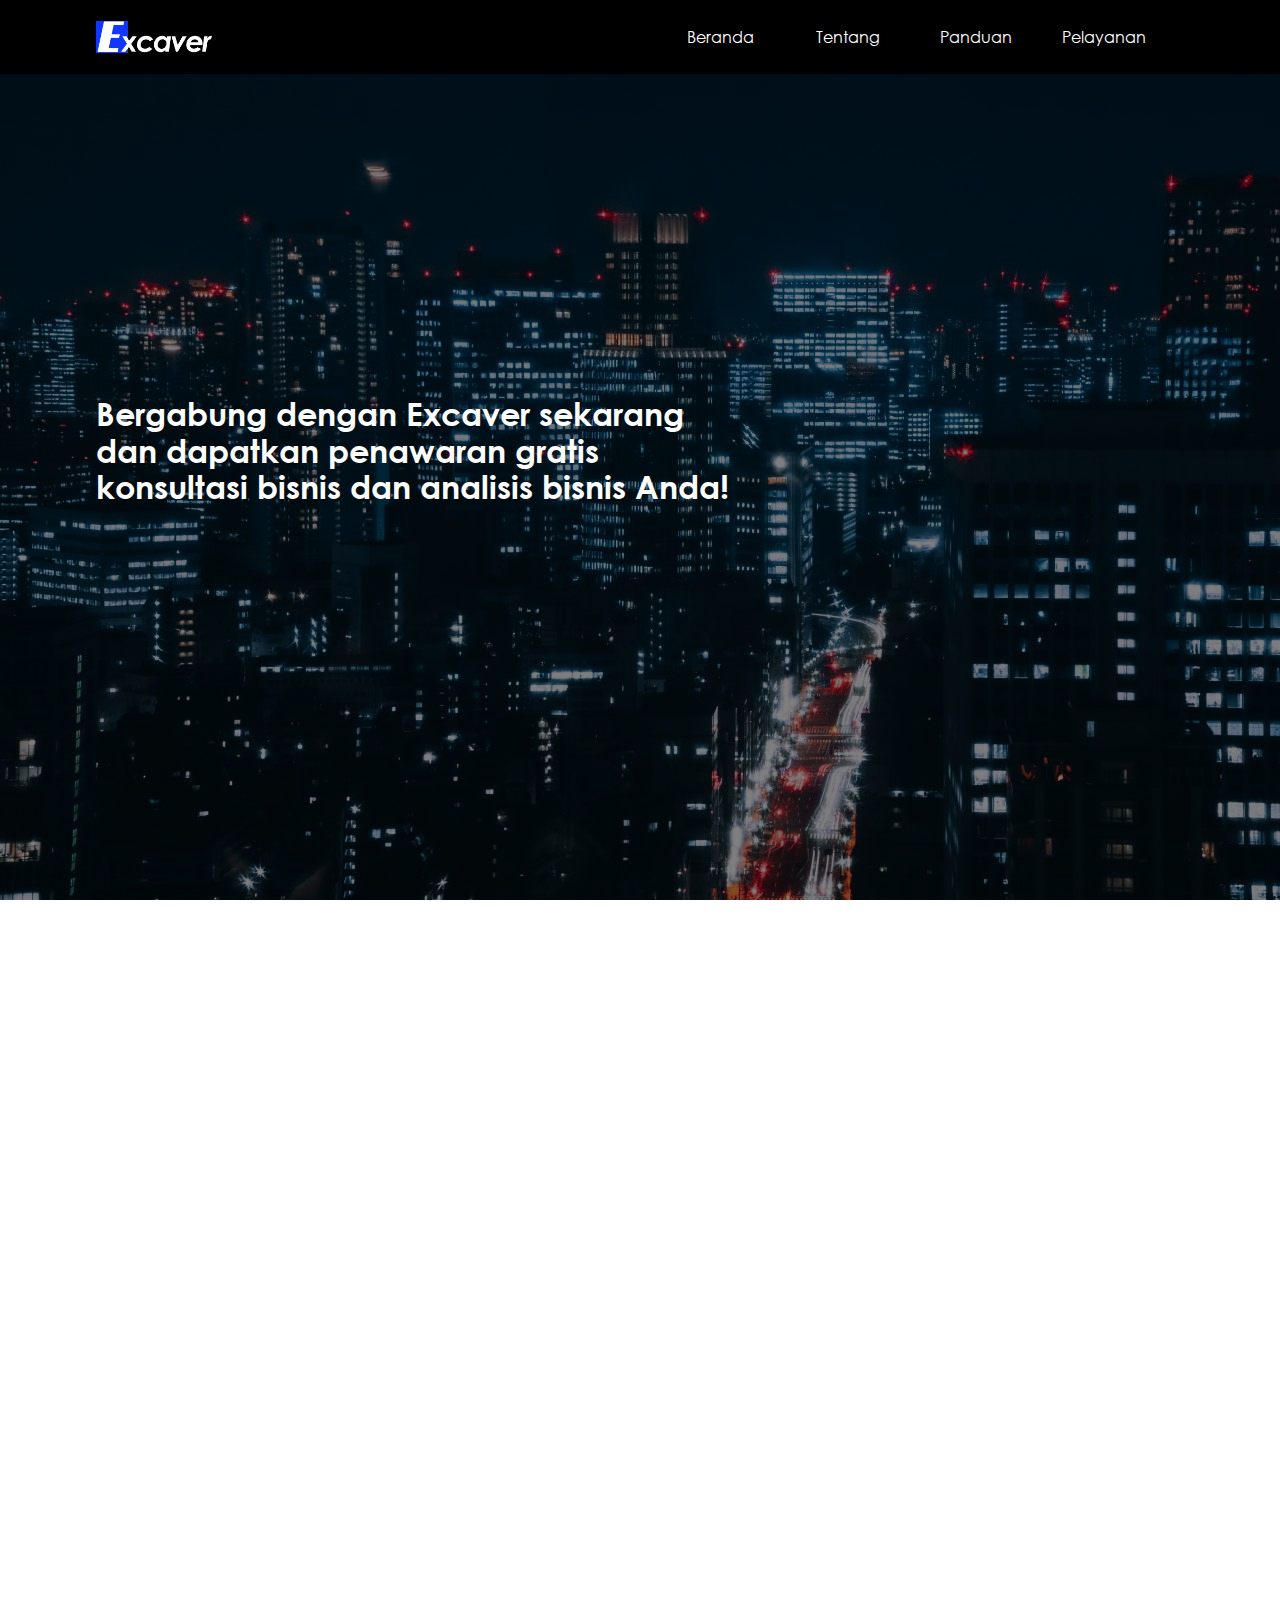
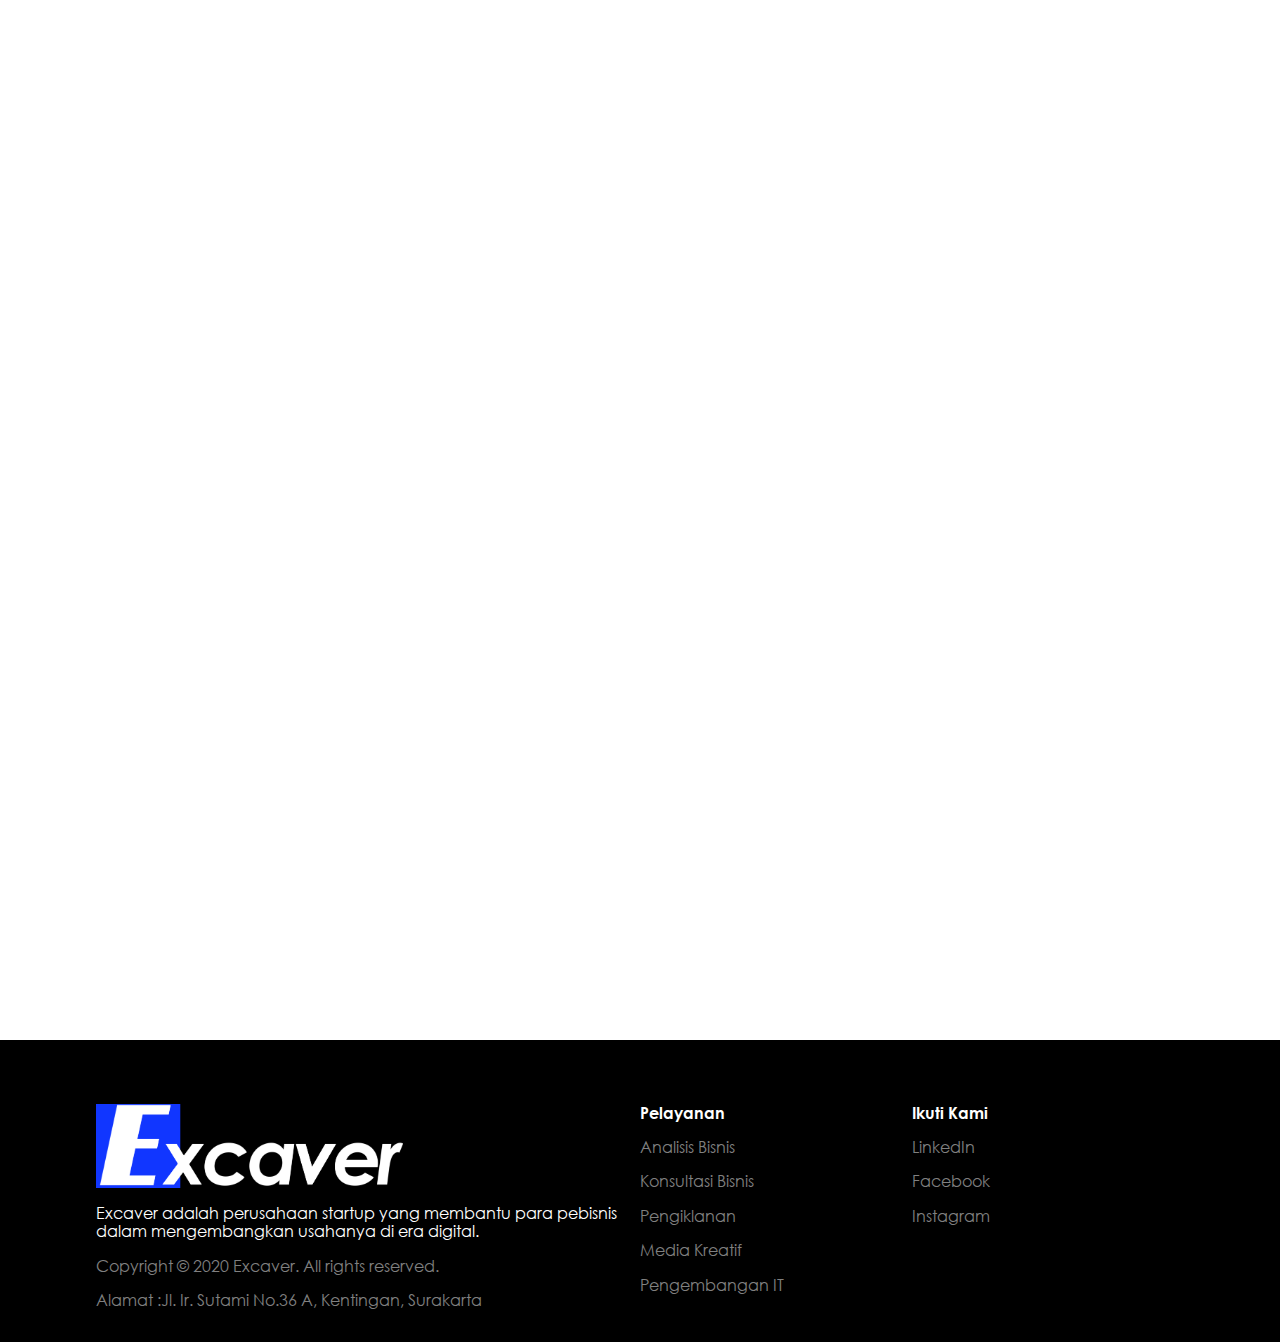
==== commit 5761b7e4: "excaver_v1.0.4" ====
--- a/index.html
+++ b/index.html
@@ -35,8 +35,7 @@
                         <h1>
                             Bergabung dengan
                             Excaver sekarang dan dapatkan penawaran gratis konsultasi
-                            bisnis dan analisis bisnis untuk setiap layanan yang Anda pesan
-                            dari divisi lain!
+                            bisnis dan analisis bisnis Anda!
                         </h1>
                     </div>
                 </div>
@@ -74,29 +73,26 @@
                                     </button></li>
                                 <li class="dd-item-content"><p>
                                     Langkah awal yang dapat Anda lakukan adalah menghubungi manager kami via 
-                                    WhatsApp pada menu pelayanan. Ketikkan "menu" (tanpa tanda petik dan semuanya huruf kecil)
-                                    untuk memulai percakapan dengan chatbot Excaver.
+                                    WhatsApp pada menu pelayanan. 
                                     </p></li>
                             </ul>
                             <ul class="dd-item-container">
                                 <li class="dd-item-title"><button>
-                                    <span class="dd-item-title-numbering">2</span> Pilih Pelayanan
+                                    <span class="dd-item-title-numbering">2</span> Mulai Percakapan
                                         <span class="dd-item-title-plus" id="plus-2">+</span>
                                     </button></li>
                                 <li class="dd-item-content"><p>
-                                    Pilih pelayanan pengembangan bisnis Anda sesuai kebutuhan.
+                                    Ketikkan "menu" (tanpa tanda petik dan semuanya huruf kecil)
+                                    untuk memulai percakapan dengan chatbot Excaver.
                                     </p></li>
                             </ul>
                             <ul class="dd-item-container">
                                 <li class="dd-item-title"><button>
-                                    <span class="dd-item-title-numbering">3</span> Selesaikan Pembayaran
+                                    <span class="dd-item-title-numbering">3</span> Pilih Pelayanan
                                         <span class="dd-item-title-plus" id="plus-3">+</span>
                                     </button></li>
                                 <li class="dd-item-content"><p>
-                                    Lakukan transaksi 50% uang muka dengan berbagai pilihan metode pembayaran
-                                    yang aman dan mudah digunakan. Dana akan kami tampung
-                                    dahulu sebelum diserahkan kepada talenta sampai proyek Anda diselesaikan oleh talenta kami.
-                                    Dipastikan tidak akan ada dana kabur sebelum talent menyelesaikan tugas yang Anda berikan.
+                                    Pilih pelayanan pengembangan bisnis Anda sesuai kebutuhan.
                                     </p></li>
                             </ul>
                             <ul class="dd-item-container">
@@ -127,14 +123,14 @@
                                             Analisis Bisnis
                                         </div>
                                         <div class="service-desc">
-                                            Kami menyediakan analisis perusahaan secara komperehensif dari segi keuangan,
+                                            Kami menyediakan analisis perusahaan secara komprehensif dari segi keuangan,
                                             analisis kemampuan kompetitif, dan analisis kinerja manajemen. Anda cukup melampirkan
                                             laporan keuangan dan profil perusahaan sebagai bahan analisis kami.
                                         </div>
                                     </div>
                                 </div>
                                 <div class="service-button">
-                                    <a href="https://wa.me/6285900361422">
+                                    <a href="https://wa.me/6285900361422?text=menu">
                                         <button>Kontak (Deas)</button>
                                     </a>
                                 </div>
@@ -160,7 +156,7 @@
                                     </div>
                                 </div>
                                 <div class="service-button">
-                                    <a href="https://wa.me/6282134021050">
+                                    <a href="https://wa.me/6282134021050?text=menu">
                                         <button>Kontak (Thoriq)</button>
                                     </a>
                                 </div>
@@ -178,17 +174,14 @@
                                             Pengiklanan
                                         </div>
                                         <div class="service-desc">
-                                            Kami siap membantu dalam membuat, merancang, serta menangani pengiklanan produk Anda.
-                                            Beragam pilihan harga tersedia dan dapat disesuaikan dengan keinginan Anda.
-                                            Kami menyediakan pengiklanan di TV (CNN, CNBC, Global TV, dan lainnya),
-                                            di radio (Gesma FM, Madya FM), di cinema bioskop (Arion XXI), di media digital (Kompas), 
-                                            serta di majalah (tempo). Mulai dari 1 jutaan Anda sudah dapat mengiklankan produk di media TV
-                                            dan mendapatkan peluang besar dalam mendatangkan lebih banyak konsumen.
-                                        </div>
-                                    </div>
-                                </div>
-                                <div class="service-button">
-                                    <a href="https://wa.me/6285713447476">
+                                            Kami siap memfasilitasi pengiklanan produk Anda.
+                                            Beragam pilihan harga tersedia dan dapat disesuaikan dengan keinginan.
+                                            Kami menyediakan pengiklanan di TV, radio, cinema bioskop, media digital, majalah, serta di media pengiklanan lainnya.
+                                        </div>
+                                    </div>
+                                </div>
+                                <div class="service-button">
+                                    <a href="https://wa.me/6285713447476?text=menu">
                                         <button>Kontak (Zalza)</button>
                                     </a>
                                 </div>
@@ -206,16 +199,15 @@
                                             Media Kreatif
                                         </div>
                                         <div class="service-desc">
-                                            Visual adalah hal yang paten sekalipun
-                                            dalam ranah teknologi. Divisi kami siap
+                                            Divisi kami siap
                                             dalam menangani proyek videografi,
-                                            fotografi, hingga desain interaktif yang Anda perlukan.
-                                        </div>
-                                    </div>
-                                </div>
-                                <div class="service-button">
-                                    <a href="#">
-                                        <button>Kontak (---)</button>
+                                            fotografi, hingga desain grafis yang Anda perlukan.
+                                        </div>
+                                    </div>
+                                </div>
+                                <div class="service-button">
+                                    <a href="https://wa.me/6281575008998?text=menu">
+                                        <button>Kontak (Satriyo)</button>
                                     </a>
                                 </div>
                             </div>
@@ -234,7 +226,6 @@
                                         <div class="service-desc">
                                             Kami siap membuatkan Anda sebuah website bisnis profesional
                                             yang ditangani oleh para programmer handal.
-                                            Dengan 1 juta Rupiah saja website Anda dapat kami kerjakan sesuai dengan kebutuhan.
                                         </div>
                                     </div>
                                 </div>
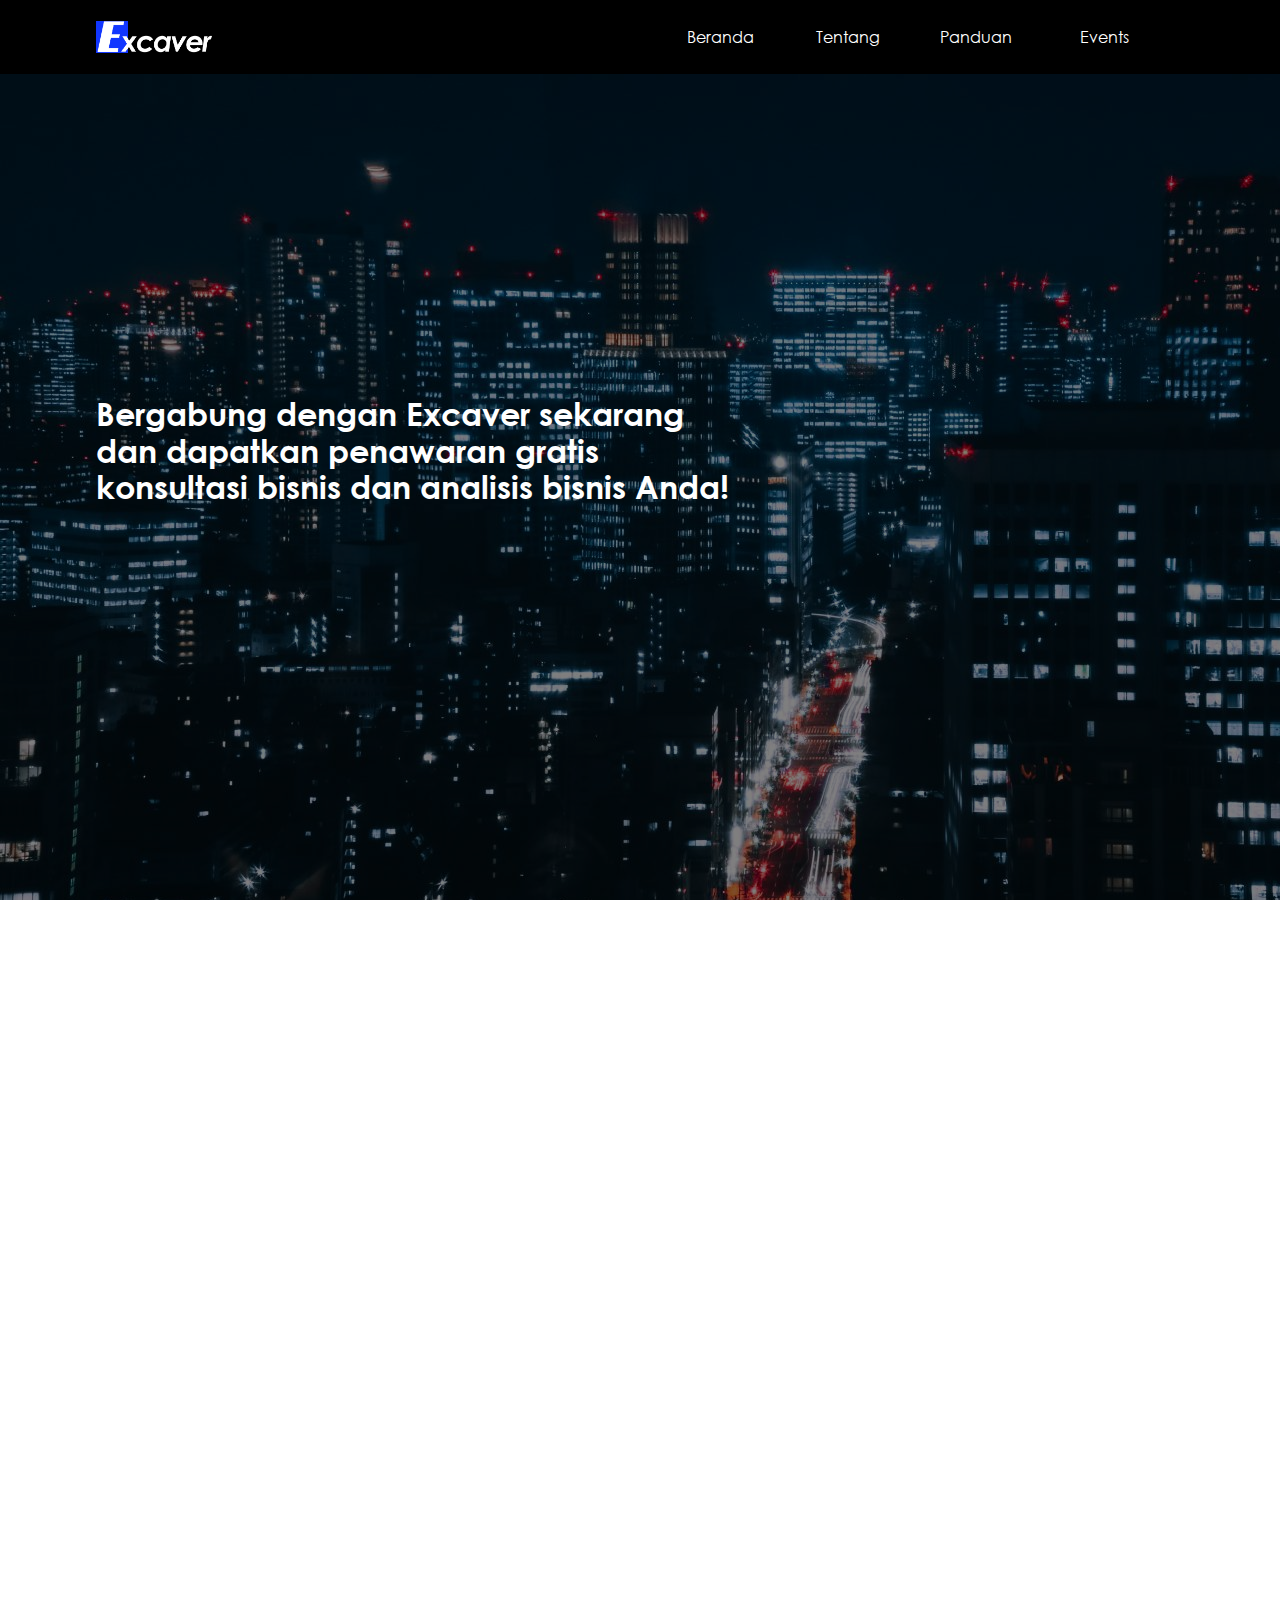
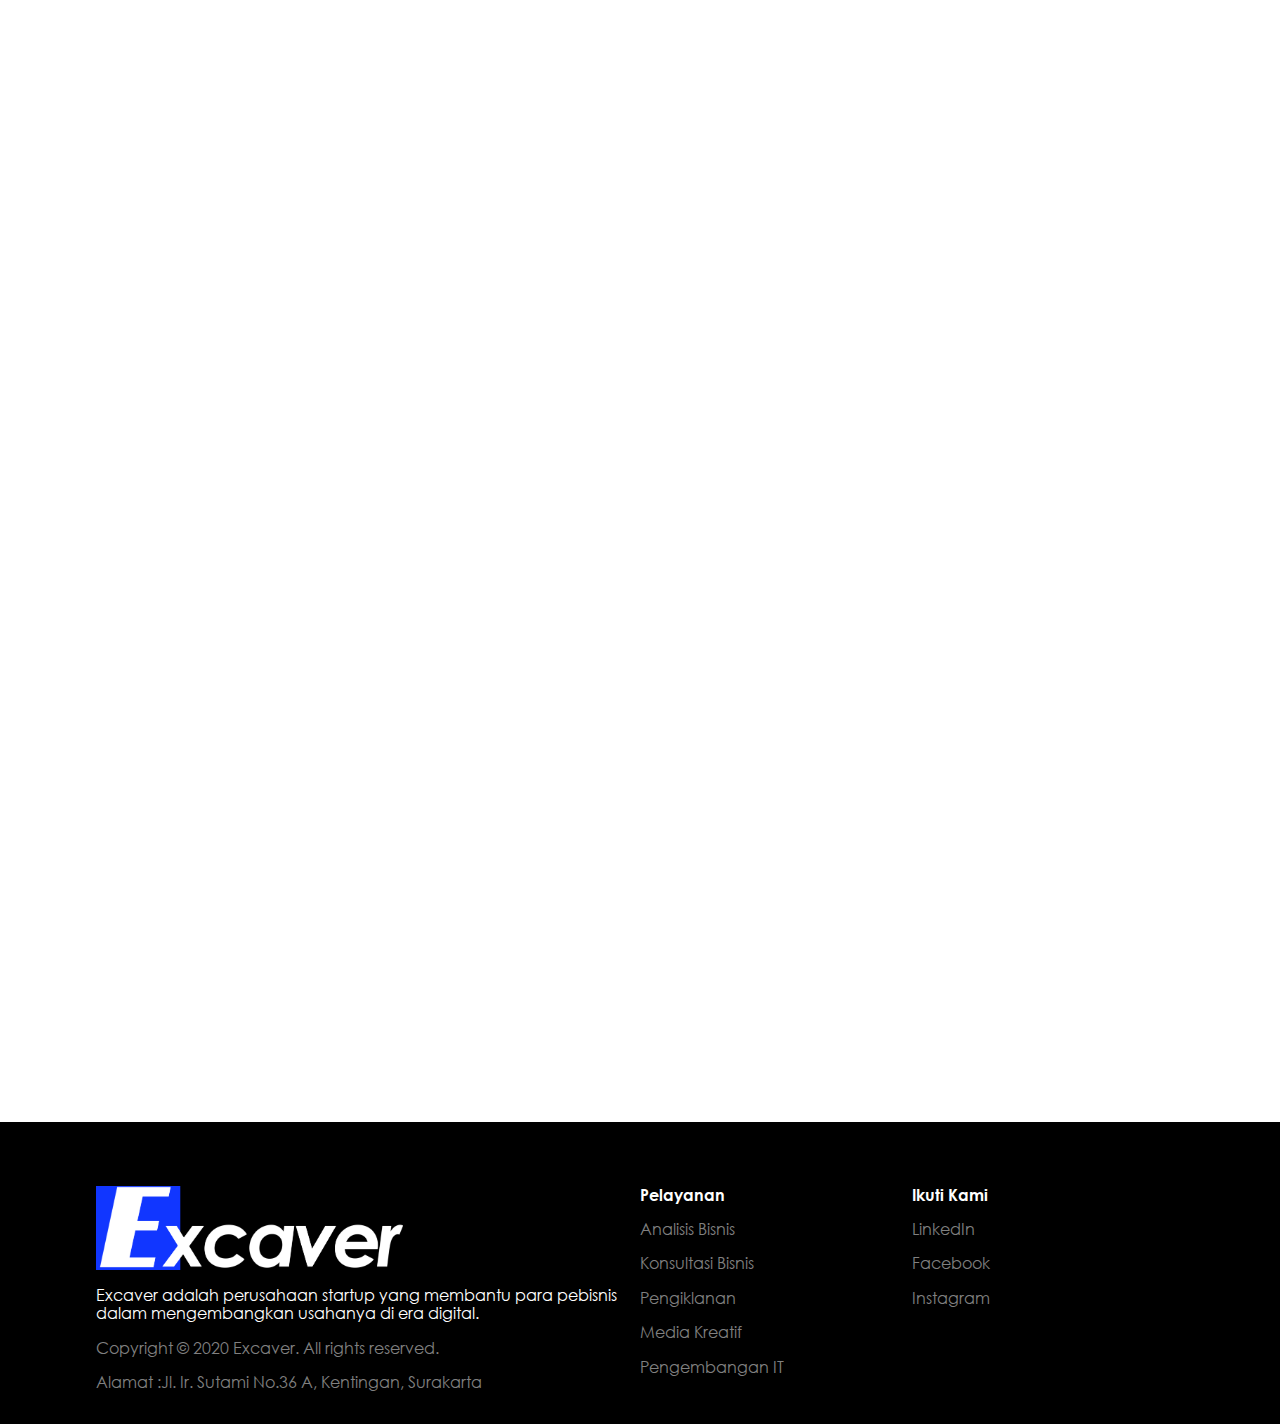
==== commit 23c4e4fa: "excaver_v1.0.5" ====
--- a/index.html
+++ b/index.html
@@ -4,7 +4,12 @@
         <meta name="viewport" content="width=device-width, initial-scale=1.0" />
         <meta name="description" content="Excaver adalah startup pengembangan bisnis dengan sistem talented freelancer pertama di Indonesia. Daftarkan dan sukseskan bisnis Anda sekarang!" />
         <link rel="stylesheet" href="public/css/normalize.css" />
+
+        <!-- Pada production, gunakan style-minified.css 
+             Sementara pada development, gunakan style.css
+        -->
         <link rel="stylesheet" href="public/css/style-minified.css" />
+
         <link rel="icon" type="image/png" href="public/img/favicon.png" />
         <title>Excaver</title>
 
@@ -19,11 +24,14 @@
                 <div class="navbar-menu">
                     <a href="#" class="nav-link-toggler" id="nav-link-toggler">&#8801;</a>
                     <ul class="nav-link-container" id="nav-link-container">
-                        <li><a class="nav-link" href="#">Beranda</a></li>
-                        <li><a class="nav-link" href="#about-us">Tentang</a></li>
-                        <li><a class="nav-link" href="#ordering-guide">Panduan</a></li>
+                        <li><a class="nav-link" href="./index.html#">Beranda</a></li>
+                        <li><a class="nav-link" href="./index.html#about-us">Tentang</a></li>
                         <li>
-                            <a class="nav-link" href="#services">Pelayanan</a>
+                            <a class="nav-link" href="./index.html#ordering-guide">
+                            Panduan</a>
+                        </li>
+                        <li>
+                            <a class="nav-link" href="./news.html">Events</a>
                         </li>
                     </ul>
                 </div>
@@ -33,9 +41,9 @@
                 <div class="overlay-text">
                     <div class="container">
                         <h1>
-                            Bergabung dengan
-                            Excaver sekarang dan dapatkan penawaran gratis konsultasi
-                            bisnis dan analisis bisnis Anda!
+                            Bergabung dengan Excaver sekarang dan dapatkan 
+                            penawaran gratis konsultasi bisnis dan analisis 
+                            bisnis Anda!
                         </h1>
                     </div>
                 </div>
@@ -50,11 +58,14 @@
 
                     <div class="about-us-content">
                         <h4>
-                            Excaver didirikan
-                            sebagai upaya agar bisnis Anda dapat terus menggali peluang kedepan. Kami terbagi menjadi divisi analisis, divisi konsultasi,
-                            divisi pengiklanan, divisi media kreatif, dan divisi pengembangan IT.
-                            Excaver akan menghubungkan Anda dengan talenta-talenta <span class="make-blue">terkualifikasi</span> pada 5 divisi tersebut yang didedikasikan penuh untuk
-                            mengurus keperluan bisnis Anda. 
+                            Excaver didirikan sebagai upaya agar bisnis Anda dapat 
+                            terus menggali peluang kedepan. Kami terbagi menjadi divisi 
+                            analisis, divisi konsultasi, divisi pengiklanan, divisi 
+                            media kreatif, dan divisi pengembangan IT. Excaver akan 
+                            menghubungkan Anda dengan talenta-talenta
+                            <span class="make-blue">terkualifikasi</span> pada 5 
+                            divisi tersebut yang didedikasikan penuh untuk mengurus 
+                            keperluan bisnis Anda. 
                         </h4>
                     </div>
                 </div><!-- end of .about-us -->
@@ -72,8 +83,8 @@
                                         <span class="dd-item-title-plus" id="plus-1">+</span>
                                     </button></li>
                                 <li class="dd-item-content"><p>
-                                    Langkah awal yang dapat Anda lakukan adalah menghubungi manager kami via 
-                                    WhatsApp pada menu pelayanan. 
+                                    Langkah awal yang dapat Anda lakukan adalah menghubungi 
+                                    manager kami via WhatsApp pada menu pelayanan.
                                     </p></li>
                             </ul>
                             <ul class="dd-item-container">
@@ -101,17 +112,18 @@
                                         <span class="dd-item-title-plus" id="plus-4">+</span>
                                     </button></li>
                                 <li class="dd-item-content"><p>
-                                    Setelah pembayaran uang muka terkonfirmasi, pelayanan dapat dilakukan
-                                    sampai Anda mendapatkan hasil yang Anda inginkan.
+                                    Setelah pemilihan layanan terkonfirmasi, pelayanan 
+                                    dapat dilakukan sampai Anda mendapatkan hasil yang 
+                                    diinginkan.
                                     </p></li>
                             </ul>
                         </div>
                     </div>
                 </div><!-- end of .ordering-guide -->
 
-                <div class="service" id="services">
+                <div class="service">
                     <h1 class="service-section-title animated">Pelayanan</h1> 
-                    <div class="service-container">   
+                    <div class="service-container" id="services">   
                         <div class="service-col animated">
                             <div class="service-item">
                                 <div class="service-content">
@@ -123,14 +135,16 @@
                                             Analisis Bisnis
                                         </div>
                                         <div class="service-desc">
-                                            Kami menyediakan analisis perusahaan secara komprehensif dari segi keuangan,
-                                            analisis kemampuan kompetitif, dan analisis kinerja manajemen. Anda cukup melampirkan
-                                            laporan keuangan dan profil perusahaan sebagai bahan analisis kami.
-                                        </div>
-                                    </div>
-                                </div>
-                                <div class="service-button">
-                                    <a href="https://wa.me/6285900361422?text=menu">
+                                            Kami menyediakan analisis perusahaan secara komprehensif 
+                                            dari segi keuangan,analisis kemampuan kompetitif, dan 
+                                            analisis kinerja manajemen. Anda cukup melampirkan 
+                                            laporan keuangan dan profil perusahaan sebagai bahan 
+                                            analisis kami.
+                                        </div>
+                                    </div>
+                                </div>
+                                <div class="service-button">
+                                    <a href="https://wa.me/6285900361422">
                                         <button>Kontak (Deas)</button>
                                     </a>
                                 </div>
@@ -149,14 +163,15 @@
                                         </div>
                                         <div class="service-desc">
                                             Kami konsultan bisnis dapat membantu Anda dalam
-                                            perancangan strategi bisnis baik jangka panjang maupun pendek, 
-                                            memberikan solusi terhadap permasalahan bisnis,  
-                                            serta membimbing Anda menjadi pebisnis profesional.
-                                        </div>
-                                    </div>
-                                </div>
-                                <div class="service-button">
-                                    <a href="https://wa.me/6282134021050?text=menu">
+                                            perancangan strategi bisnis baik jangka panjang 
+                                            maupun pendek, memberikan solusi terhadap permasalahan 
+                                            bisnis, serta membimbing Anda menjadi pebisnis 
+                                            profesional.
+                                        </div>
+                                    </div>
+                                </div>
+                                <div class="service-button">
+                                    <a href="https://wa.me/6282134021050">
                                         <button>Kontak (Thoriq)</button>
                                     </a>
                                 </div>
@@ -175,13 +190,15 @@
                                         </div>
                                         <div class="service-desc">
                                             Kami siap memfasilitasi pengiklanan produk Anda.
-                                            Beragam pilihan harga tersedia dan dapat disesuaikan dengan keinginan.
-                                            Kami menyediakan pengiklanan di TV, radio, cinema bioskop, media digital, majalah, serta di media pengiklanan lainnya.
-                                        </div>
-                                    </div>
-                                </div>
-                                <div class="service-button">
-                                    <a href="https://wa.me/6285713447476?text=menu">
+                                            Beragam pilihan harga tersedia dan dapat disesuaikan 
+                                            dengan keinginan. Kami menyediakan pengiklanan di TV, 
+                                            radio, cinema bioskop, media digital, majalah, serta 
+                                            di media pengiklanan lainnya.
+                                        </div>
+                                    </div>
+                                </div>
+                                <div class="service-button">
+                                    <a href="https://wa.me/6285713447476">
                                         <button>Kontak (Zalza)</button>
                                     </a>
                                 </div>
@@ -199,8 +216,7 @@
                                             Media Kreatif
                                         </div>
                                         <div class="service-desc">
-                                            Divisi kami siap
-                                            dalam menangani proyek videografi,
+                                            Divisi kami siap dalam menangani proyek videografi,
                                             fotografi, hingga desain grafis yang Anda perlukan.
                                         </div>
                                     </div>
@@ -224,8 +240,9 @@
                                             Pengembangan IT
                                         </div>
                                         <div class="service-desc">
-                                            Kami siap membuatkan Anda sebuah website bisnis profesional
-                                            yang ditangani oleh para programmer handal.
+                                            Kami siap membuatkan Anda sebuah website bisnis 
+                                            profesional yang ditangani oleh para programmer 
+                                            handal.
                                         </div>
                                     </div>
                                 </div>
--- a/public/css/style-minified.css
+++ b/public/css/style-minified.css
@@ -1,2 +1 @@
-@font-face{font-family:"Century Gothic";src:url(../fonts/GOTHIC.TTF) format("truetype");font-weight:400;font-style:normal}@font-face{font-family:"Century Gothic";src:url(../fonts/GOTHICB.TTF) format("truetype");font-weight:700;font-style:normal}*{-webkit-box-sizing:border-box;box-sizing:border-box;font-family:"Century Gothic",Arial,Helvetica,sans-serif}body{margin:0;padding:0;width:100%;height:100%}.make-blue{color:#00a5ff}.animated{width:100%;position:relative;bottom:4rem;padding:0;opacity:0;-webkit-transition:1s;transition:1s}.animated-fadein{-webkit-transition:1s;transition:1s;opacity:1;bottom:0}.about .about-item,.jumbotron .overlay-text,.navbar,.navbar .navbar-menu,.navbar .navbar-menu ul{display:-webkit-box;display:-ms-flexbox;display:flex;-webkit-box-orient:horizontal;-webkit-box-direction:normal;-ms-flex-direction:row;flex-direction:row;-webkit-box-align:center;-ms-flex-align:center;align-items:center;width:100%}.navbar{z-index:1;-webkit-box-pack:justify;-ms-flex-pack:justify;justify-content:space-between;-webkit-box-orient:vertical;-webkit-box-direction:normal;-ms-flex-direction:column;flex-direction:column;background-color:#000;border-bottom:none;position:fixed;top:0;padding:0 1rem;transition:background-color .25s;display:flex;flex-flow:row;justify-content:space-between}.navbar .navbar-brand{padding:1rem}.navbar .navbar-brand .logo{height:2rem}.navbar .navbar-menu{height:100%;width:unset}.navbar .navbar-menu .nav-link-toggler{color:#fff;text-decoration:none;font-size:36px}.navbar .navbar-menu .nav-link-toggler:hover{color:#ccc}.navbar .navbar-menu .nav-link-container{margin:4rem 0;padding:0 1rem;list-style:none;display:flex;flex-flow:column;position:absolute;top:0;left:0;max-height:0;overflow:hidden;transition:max-height .25s;background-color:#000}.navbar .navbar-menu .nav-link-container li{width:100%;text-align:center}.navbar .navbar-menu .nav-link-container li:hover{background-color:rgba(255,255,255,.125);border-radius:1rem}.navbar .navbar-menu .nav-link-container li a{width:100%;height:100%;display:inline-block;color:#fff;text-decoration:none;padding:.75rem 0}.navbar .navbar-menu .nav-link-container li a:hover{font-weight:700}@media only screen and (min-width:768px){.navbar{-webkit-box-orient:horizontal;-webkit-box-direction:normal;-ms-flex-direction:row;flex-direction:row;padding:0 6rem}.navbar .navbar-menu{width:50%;min-width:370px}.navbar .navbar-brand{padding:0}.navbar .navbar-menu .nav-link-toggler{display:none}.navbar .navbar-menu .nav-link-container{margin:0;position:static;max-height:unset;flex-flow:row}.navbar .navbar-menu .nav-link-container li{border:0;padding:1rem 0;background-color:transparent;margin-bottom:0}.navbar .navbar-menu .nav-link-container li:hover{background-color:transparent}}.container{padding:0 2rem}@media only screen and (min-width:768px){.container{padding:0 6rem}}.jumbotron{background-image:url(../img/city.jpg);height:100%;width:100%}.jumbotron .overlay-text{width:100%;height:100%;background-color:rgba(0,0,0,.5);-webkit-box-pack:center;-ms-flex-pack:center;justify-content:center;color:#fff;-webkit-animation:jumbofade 4s;animation:jumbofade 4s;-webkit-animation-fill-mode:both;animation-fill-mode:both}@-webkit-keyframes jumbofade{0%{background-color:#000}100%{background-color:rgba(0,0,0,.5)}}@keyframes jumbofade{0%{background-color:#000}100%{background-color:rgba(0,0,0,.5)}}.jumbotron .overlay-text h1{font-size:3.5vmax;width:60%;position:relative;animation:jumbotitle 1s reverse}@-webkit-keyframes jumbotitle{0%{top:0;color:#fff}100%{top:8rem;color:rgba(255,255,255,0)}}@keyframes jumbotitle{0%{top:0;color:#fff}100%{top:8rem;color:rgba(255,255,255,0)}}@media only screen and (min-width:768px){.jumbotron .overlay-text h1{font-size:2.5vmax}}.about-us *{padding:0;margin:0;box-sizing:border-box}.about-us{padding:2rem 0;display:flex;align-items:center;flex-flow:column}.about-us .about-us-title{display:flex;justify-content:center;position:relative;margin:2rem 0;width:100%}.about-us .about-us-title h1{font-size:3.5vmax;text-align:center;width:45%;background-color:#fff}.about-us .about-us-title .about-us-title-line{width:80%;height:5px;background-color:#00a5ff;position:absolute;top:40%;z-index:-1}.about-us .about-us-content h3{font-size:5vmax;text-align:center}@media only screen and (min-width:768px){.about-us .about-us-title{max-width:600px}.about-us .about-us-title h1{font-size:2.5vmax}.about-us .about-us-content{padding:0 3rem}.about-us .about-us-content h3{font-size:4.5vmax}}@media only screen and (min-width:1104px){.about-us .about-us-content{padding:0 5rem}.about-us .about-us-content h3{font-size:4vmax}}.ordering-guide{display:flex;justify-content:center;flex-wrap:wrap}#ordering-guide{margin:30px 0}.ordering-guide *{padding:0;margin:0;box-sizing:border-box}.ordering-guide ul{list-style:none}.ordering-guide .ordering-guide-image{margin-top:70px;min-width:250px;max-width:250px;display:none}.ordering-guide .ordering-guide-image img{width:100%}.ordering-guide .ordering-guide-content h1{font-size:3.5vmax;padding:20px;text-align:center}.dd-item-title{border-bottom:2px solid #00a5ff}.dd-item-title button{background-color:#fff;border:none;text-align:left;width:100%;padding:15px;position:relative}.dd-item-title button:hover{cursor:pointer}.dd-item-title .dd-item-title-numbering{border-radius:50%;padding:0 6px;margin-right:5px;background-color:#00a5ff;color:#fff;font-weight:700}.dd-item-title .dd-item-title-plus{position:absolute;font-weight:700;right:20px}.dd-item-content{max-height:0;overflow:hidden;transition:max-height .25s;background-color:#e6e6e6}.dd-item-content p{margin:20px}@media only screen and (min-width:768px){.ordering-guide-content{margin:20px;max-width:600px}.ordering-guide .ordering-guide-image{display:block}.ordering-guide .ordering-guide-content h1{font-size:2.5vmax}}.service{margin-top:70px}.service-section-title{font-size:3.5vmax;text-align:center}.service-container{display:-webkit-box;display:-ms-flexbox;display:flex;-ms-flex-wrap:wrap;flex-wrap:wrap;-webkit-box-pack:center;-ms-flex-pack:center;justify-content:center;-webkit-box-align:stretch;-ms-flex-align:stretch;align-items:stretch}.service-container .service-col{width:100%;height:auto;margin:1rem 0}.service-container .service-col .service-item{height:100%;border:1px solid #d1d8e0;text-align:center;display:-webkit-box;display:-ms-flexbox;display:flex;-webkit-box-orient:vertical;-webkit-box-direction:normal;-ms-flex-direction:column;flex-direction:column;-webkit-box-pack:justify;-ms-flex-pack:justify;justify-content:space-between}.service-container .service-col .service-item .service-content .service-image{height:8rem;margin:2rem 0}.service-container .service-col .service-item .service-content .service-image img{max-width:100%;max-height:100%}.service-container .service-col .service-item .service-content .service-text{padding:0 2rem;margin:2rem 0 2rem}.service-container .service-col .service-item .service-content .service-text .service-title{margin:1rem 0 0;display:block;font-weight:700}.service-container .service-col .service-item .service-content .service-text .service-desc{margin:1rem 0 0;text-align:left;display:block}.service-container .service-col .service-item .service-button{width:100%;margin:auto 0 1rem;text-align:center}.service-container .service-col .service-item .service-button button{background-color:#fff;border:1px solid #000;color:#000;padding:1rem}.service-container .service-col .service-item .service-button button:hover{background-color:#000;color:#fff;outline:0}@media only screen and (min-width:768px){.service-section-title{font-size:2.5vmax}.service-container .service-col{width:33.33%}.service-container .service-col .service-item{margin:0 1rem}}.footer{background-color:#000;color:#fff;margin-top:4rem;padding:2rem 0;display:-webkit-box;display:-ms-flexbox;display:flex}.footer .container{display:-webkit-box;display:-ms-flexbox;display:flex;-webkit-box-orient:vertical;-webkit-box-direction:reverse;-ms-flex-direction:column-reverse;flex-direction:column-reverse;-webkit-box-pack:justify;-ms-flex-pack:justify;justify-content:space-between;-webkit-box-align:start;-ms-flex-align:start;align-items:flex-start}.footer .list-container{width:100%;margin-top:2rem;display:-webkit-box;display:-ms-flexbox;display:flex;-webkit-box-orient:horizontal;-webkit-box-direction:normal;-ms-flex-direction:row;flex-direction:row;-ms-flex-wrap:wrap;flex-wrap:wrap;-webkit-box-align:start;-ms-flex-align:start;align-items:flex-start}.footer .list-container .list-col{margin-right:8rem}.footer .list-container .list-col .list-heading{color:#fff;font-weight:700}.footer .list-container .list-col ul{list-style:none;margin:0;padding:0}.footer .list-container .list-col ul li{margin:1rem 0}.footer .list-container .list-col ul li a{color:gray;text-decoration:none}.footer .list-container .list-col ul li a:hover{color:#fff;font-weight:700}.footer .brand{width:100%;margin-top:2rem}.footer .brand .logo{color:#fff;font-size:3rem;font-weight:700}.footer .brand .logo img{width:24vmax}.footer .brand .final-tagline{margin-top:1rem;color:#fff}.footer .brand .address,.footer .brand .copy{margin-top:1rem;color:gray}@media only screen and (min-width:768px){.footer .container{-webkit-box-orient:horizontal;-webkit-box-direction:reverse;-ms-flex-direction:row-reverse;flex-direction:row-reverse}}
-/* html{scroll-behavior:smooth} */+@font-face{font-family:"Century Gothic";src:url(../fonts/GOTHIC.TTF) format("truetype");font-weight:400;font-style:normal}@font-face{font-family:"Century Gothic";src:url(../fonts/GOTHICB.TTF) format("truetype");font-weight:700;font-style:normal}*{-webkit-box-sizing:border-box;box-sizing:border-box;font-family:"Century Gothic",Arial,Helvetica,sans-serif}body{margin:0;padding:0;width:100%;height:100%}.make-blue{color:#00A5FF}.float-clear{content:"";clear:both;display:table}#hide{display:none}.animated{width:100%;position:relative;bottom:4rem;padding:0;opacity:0;-webkit-transition:1s;transition:1s}.animated-fadein{-webkit-transition:1s;transition:1s;opacity:1;bottom:0rem}.navbar,.navbar .navbar-menu,.navbar .navbar-menu ul,.jumbotron .overlay-text,.about .about-item{display:-webkit-box;display:-ms-flexbox;display:flex;-webkit-box-orient:horizontal;-webkit-box-direction:normal;-ms-flex-direction:row;flex-direction:row;-webkit-box-align:center;-ms-flex-align:center;align-items:center;width:100%}.navbar{z-index:1;-webkit-box-pack:justify;-ms-flex-pack:justify;justify-content:space-between;-webkit-box-orient:vertical;-webkit-box-direction:normal;-ms-flex-direction:column;flex-direction:column;background-color:#000;border-bottom:none;position:fixed;top:0;padding:0rem 1rem;transition:background-color 0.25s;display:flex;flex-flow:row;justify-content:space-between}.navbar .navbar-brand{padding:1rem}.navbar .navbar-brand .logo{height:2rem}.navbar .navbar-menu{height:100%;width:unset}.navbar .navbar-menu .nav-link-toggler{color:#FFF;text-decoration:none;font-size:36px}.navbar .navbar-menu .nav-link-toggler:hover{color:#CCC}.navbar .navbar-menu .nav-link-container{margin:4rem 0;padding:0 1rem;list-style:none;display:flex;flex-flow:column;position:absolute;top:0;left:0;max-height:0;overflow:hidden;transition:max-height 0.25s;background-color:#000}.navbar .navbar-menu .nav-link-container li{width:100%;text-align:center}.navbar .navbar-menu .nav-link-container li:hover{background-color:rgba(255,255,255,.125);border-radius:1rem}.navbar .navbar-menu .nav-link-container li a{width:100%;height:100%;display:inline-block;color:#fff;text-decoration:none;padding:.75rem 0}.navbar .navbar-menu .nav-link-container li a:hover{font-weight:700}@media only screen and (min-width:768px){.navbar{-webkit-box-orient:horizontal;-webkit-box-direction:normal;-ms-flex-direction:row;flex-direction:row;padding:0rem 6rem}.navbar .navbar-menu{width:50%;min-width:370px}.navbar .navbar-brand{padding:0}.navbar .navbar-menu .nav-link-toggler{display:none}.navbar .navbar-menu .nav-link-container{margin:0;position:static;max-height:unset;flex-flow:row}.navbar .navbar-menu .nav-link-container li{border:0;padding:1rem 0;background-color:transparent;margin-bottom:0}.navbar .navbar-menu .nav-link-container li:hover{background-color:transparent}}.container{padding:0 2rem}@media only screen and (min-width:768px){.container{padding:0 6rem}}.jumbotron{background-image:url(../img/city.jpg);height:100%;width:100%}.jumbotron .overlay-text{width:100%;height:100%;background-color:rgba(0,0,0,.5);-webkit-box-pack:center;-ms-flex-pack:center;justify-content:center;color:#fff;-webkit-animation:jumbofade 4s;animation:jumbofade 4s;-webkit-animation-fill-mode:both;animation-fill-mode:both}@-webkit-keyframes jumbofade{0%{background-color:#000}100%{background-color:rgba(0,0,0,.5)}}@keyframes jumbofade{0%{background-color:#000}100%{background-color:rgba(0,0,0,.5)}}.jumbotron .overlay-text h1{font-size:3.5vmax;width:60%;position:relative;animation:jumbotitle 1s reverse}@-webkit-keyframes jumbotitle{0%{top:0;color:#fff}100%{top:8rem;color:rgba(255,255,255,0)}}@keyframes jumbotitle{0%{top:0;color:#fff}100%{top:8rem;color:rgba(255,255,255,0)}}@media only screen and (min-width:768px){.jumbotron .overlay-text h1{font-size:2.5vmax}}.about-us *{padding:0;margin:0;box-sizing:border-box}.about-us{padding-top:5rem;display:flex;align-items:center;flex-flow:column}.about-us .about-us-title{display:flex;justify-content:center;position:relative;margin:2rem 0;width:100%}.about-us .about-us-title h1{font-size:3.5vmax;text-align:center;width:45%;background-color:#FFF}.about-us .about-us-title .about-us-title-line{width:80%;height:5px;background-color:#00A5FF;position:absolute;top:40%;z-index:-1}.about-us .about-us-content h3{font-size:3.75vmax;text-align:center}@media only screen and (min-width:768px){.about-us .about-us-title{max-width:600px}.about-us .about-us-title h1{font-size:2.5vmax}.about-us .about-us-content{padding:0 3rem}.about-us .about-us-content h3{font-size:3.5vmax}}@media only screen and (min-width:1104px){.about-us .about-us-content{padding:0 5rem}.about-us .about-us-content h3{font-size:3vmax}}.ordering-guide{display:flex;justify-content:center;flex-wrap:wrap;padding-top:6rem}.ordering-guide *{padding:0;margin:0;box-sizing:border-box}.ordering-guide ul{list-style:none}.ordering-guide .ordering-guide-image{margin-top:70px;min-width:250px;max-width:250px;display:none}.ordering-guide .ordering-guide-image img{width:100%}.ordering-guide .ordering-guide-content h1{font-size:3.5vmax;padding:20px;text-align:center}.dd-item-title{border-bottom:2px solid #00A5FF}.dd-item-title button{background-color:#fff;border:none;text-align:left;width:100%;padding:15px;position:relative}.dd-item-title button:hover{cursor:pointer}.dd-item-title .dd-item-title-numbering{border-radius:50%;padding:0 6px;margin-right:5px;background-color:#00A5FF;color:#fff;font-weight:700}.dd-item-title .dd-item-title-plus{position:absolute;font-weight:700;right:20px}.dd-item-content{max-height:0;overflow:hidden;transition:max-height 0.25s;background-color:#e6e6e6}.dd-item-content p{margin:20px}@media only screen and (min-width:768px){.ordering-guide-content{margin:20px;max-width:600px}.ordering-guide .ordering-guide-image{display:block}.ordering-guide .ordering-guide-content h1{font-size:2.5vmax}}.service{margin-top:70px}.service-section-title{font-size:3.5vmax;text-align:center}.service-container{display:-webkit-box;display:-ms-flexbox;display:flex;-ms-flex-wrap:wrap;flex-wrap:wrap;-webkit-box-pack:center;-ms-flex-pack:center;justify-content:center;-webkit-box-align:stretch;-ms-flex-align:stretch;align-items:stretch}.service-container .service-col{width:100%;height:auto;margin:1rem 0}.service-container .service-col .service-item{height:100%;border:1px solid #d1d8e0;text-align:center;display:-webkit-box;display:-ms-flexbox;display:flex;-webkit-box-orient:vertical;-webkit-box-direction:normal;-ms-flex-direction:column;flex-direction:column;-webkit-box-pack:justify;-ms-flex-pack:justify;justify-content:space-between}.service-container .service-col .service-item .service-content .service-image{height:8rem;margin:2rem 0}.service-container .service-col .service-item .service-content .service-image img{max-width:100%;max-height:100%}.service-container .service-col .service-item .service-content .service-text{padding:0 2rem;margin:2rem 0 2rem}.service-container .service-col .service-item .service-content .service-text .service-title{margin:1rem 0 0;display:block;font-weight:700}.service-container .service-col .service-item .service-content .service-text .service-desc{margin:1rem 0 0;text-align:left;display:block}.service-container .service-col .service-item .service-button{width:100%;margin:auto 0 1rem;text-align:center}.service-container .service-col .service-item .service-button button{background-color:#fff;border:1px solid #000;color:#000;padding:1rem}.service-container .service-col .service-item .service-button button:hover{background-color:#000;color:#fff;outline:none;cursor:pointer}@media only screen and (min-width:768px){.service-section-title{font-size:2.5vmax}.service-container .service-col{width:33.33%}.service-container .service-col .service-item{margin:0 1rem}}.footer{background-color:#000;color:#fff;margin-top:4rem;padding:2rem 0;display:-webkit-box;display:-ms-flexbox;display:flex}.footer .container{display:-webkit-box;display:-ms-flexbox;display:flex;-webkit-box-orient:vertical;-webkit-box-direction:reverse;-ms-flex-direction:column-reverse;flex-direction:column-reverse;-webkit-box-pack:justify;-ms-flex-pack:justify;justify-content:space-between;-webkit-box-align:start;-ms-flex-align:start;align-items:flex-start}.footer .list-container{width:100%;margin-top:2rem;display:-webkit-box;display:-ms-flexbox;display:flex;-webkit-box-orient:horizontal;-webkit-box-direction:normal;-ms-flex-direction:row;flex-direction:row;-ms-flex-wrap:wrap;flex-wrap:wrap;-webkit-box-align:start;-ms-flex-align:start;align-items:flex-start}.footer .list-container .list-col{margin-right:8rem}.footer .list-container .list-col .list-heading{color:#fff;font-weight:700}.footer .list-container .list-col ul{list-style:none;margin:0;padding:0}.footer .list-container .list-col ul li{margin:1rem 0}.footer .list-container .list-col ul li a{color:gray;text-decoration:none}.footer .list-container .list-col ul li a:hover{color:#fff;font-weight:700}.footer .brand{width:100%;margin-top:2rem}.footer .brand .logo{color:#fff;font-size:3rem;font-weight:700}.footer .brand .logo img{width:24vmax}.footer .brand .final-tagline{margin-top:1rem;color:#fff}.footer .brand .copy,.footer .brand .address{margin-top:1rem;color:gray}@media only screen and (min-width:768px){.footer .container{-webkit-box-orient:horizontal;-webkit-box-direction:reverse;-ms-flex-direction:row-reverse;flex-direction:row-reverse}}.news *{padding:0;margin:0;box-sizing:border-box}.news-clear{height:4rem}.news{min-height:50vh;padding:2rem 1rem;display:flex;flex-flow:column;align-items:center}.news-no-item-p{margin-top:5rem;padding:0 1rem}.news-items-container{margin-top:3rem;width:100%;padding:0 1rem}.news-item{margin-bottom:25px}.news-item:last-of-type{margin-bottom:0}.news-item .news-item-title{margin-bottom:5px}.news-item .news-item-content{display:flex;flex-flow:column;align-items:center}.news-item .news-item-content .news-item-image{width:200px;margin:5px}.news-item .news-item-content .news-item-image img{width:100%}@media only screen and (min-width:768px){.news-clear{height:4.5rem}.news{min-height:70vh}.news-items-container{display:flex;flex-flow:column;align-items:center}.news-item{padding:10px;padding-left:20px;width:600px;border-left:3px solid #00A5FF;transition:left 0.5s,box-shadow 0.25s;position:relative;left:-1rem}.news-item:hover{left:0;box-shadow:4px 5px #CCC}.news-item .news-item-content{flex-flow:row;padding:10 0}.news-item .news-item-content .news-item-image{width:500px;margin-right:20px}}@media only screen and (min-width:1104px){.news-item{width:750px}}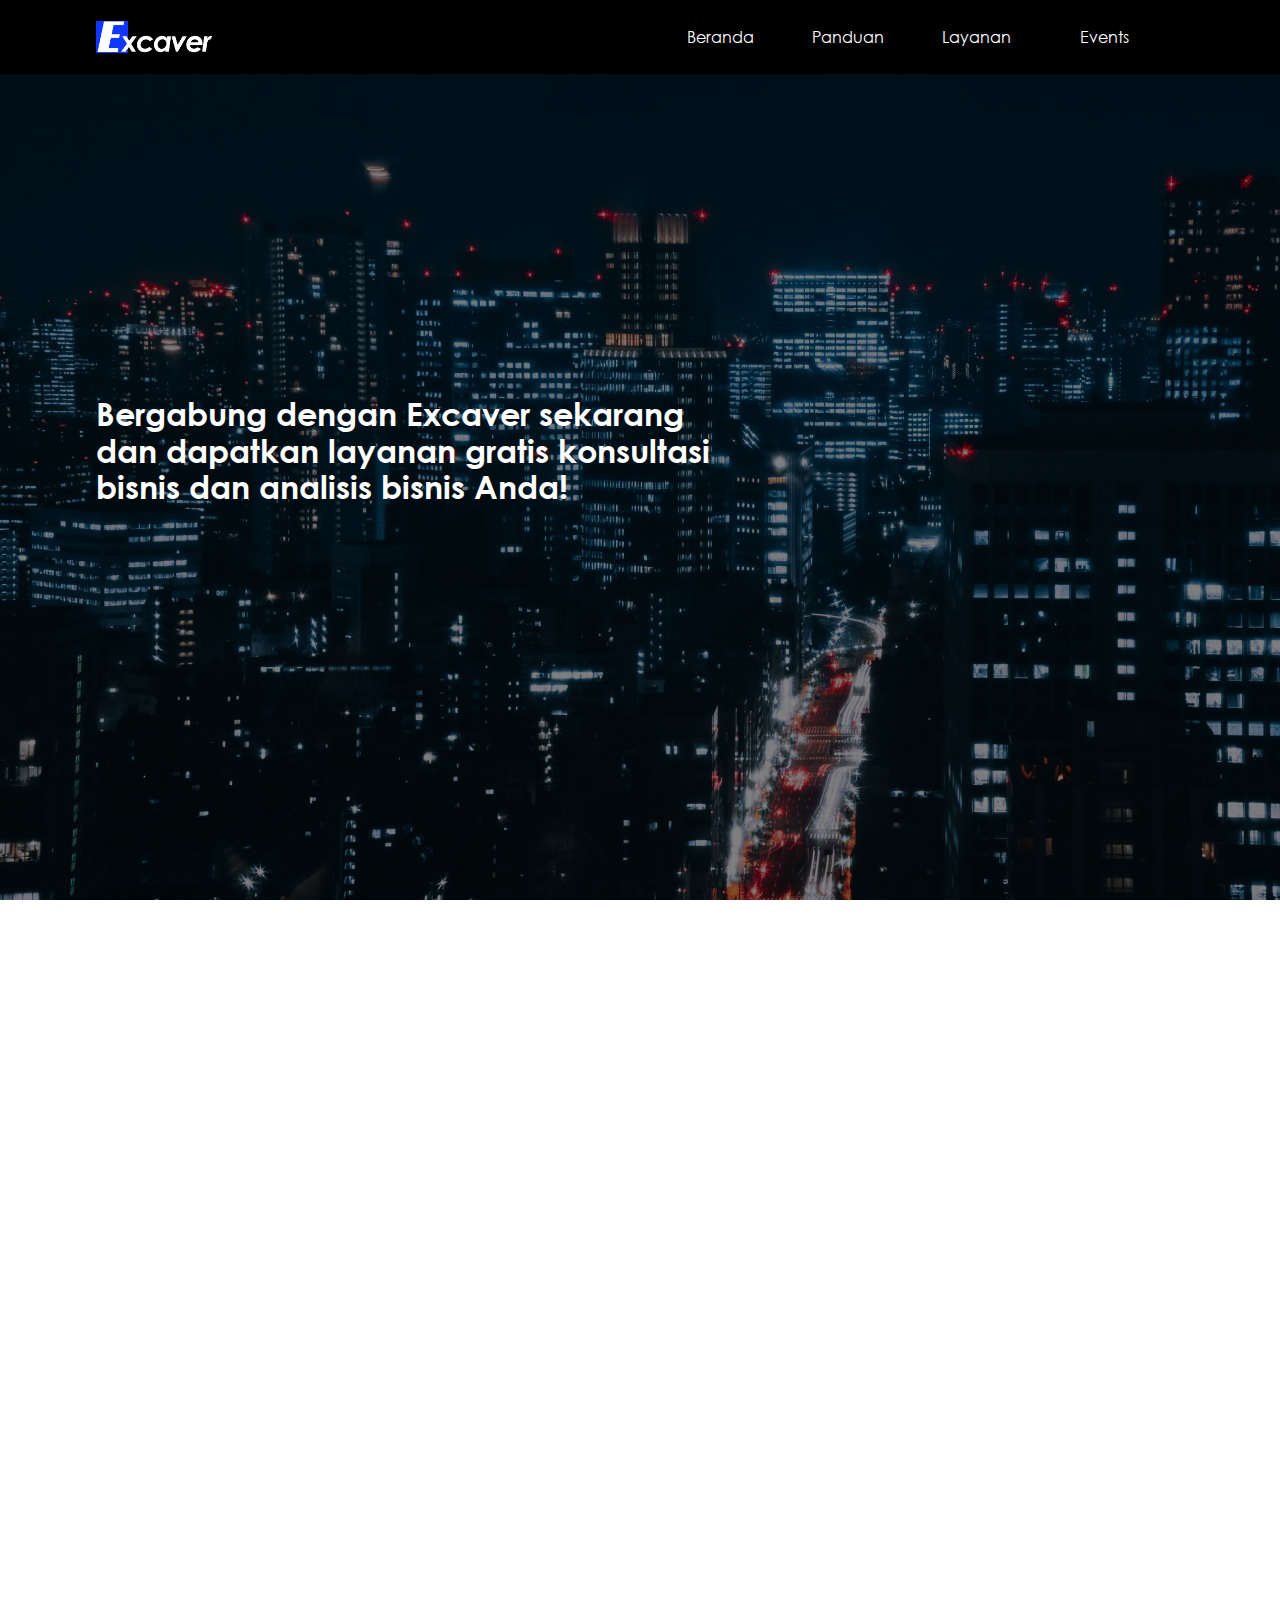
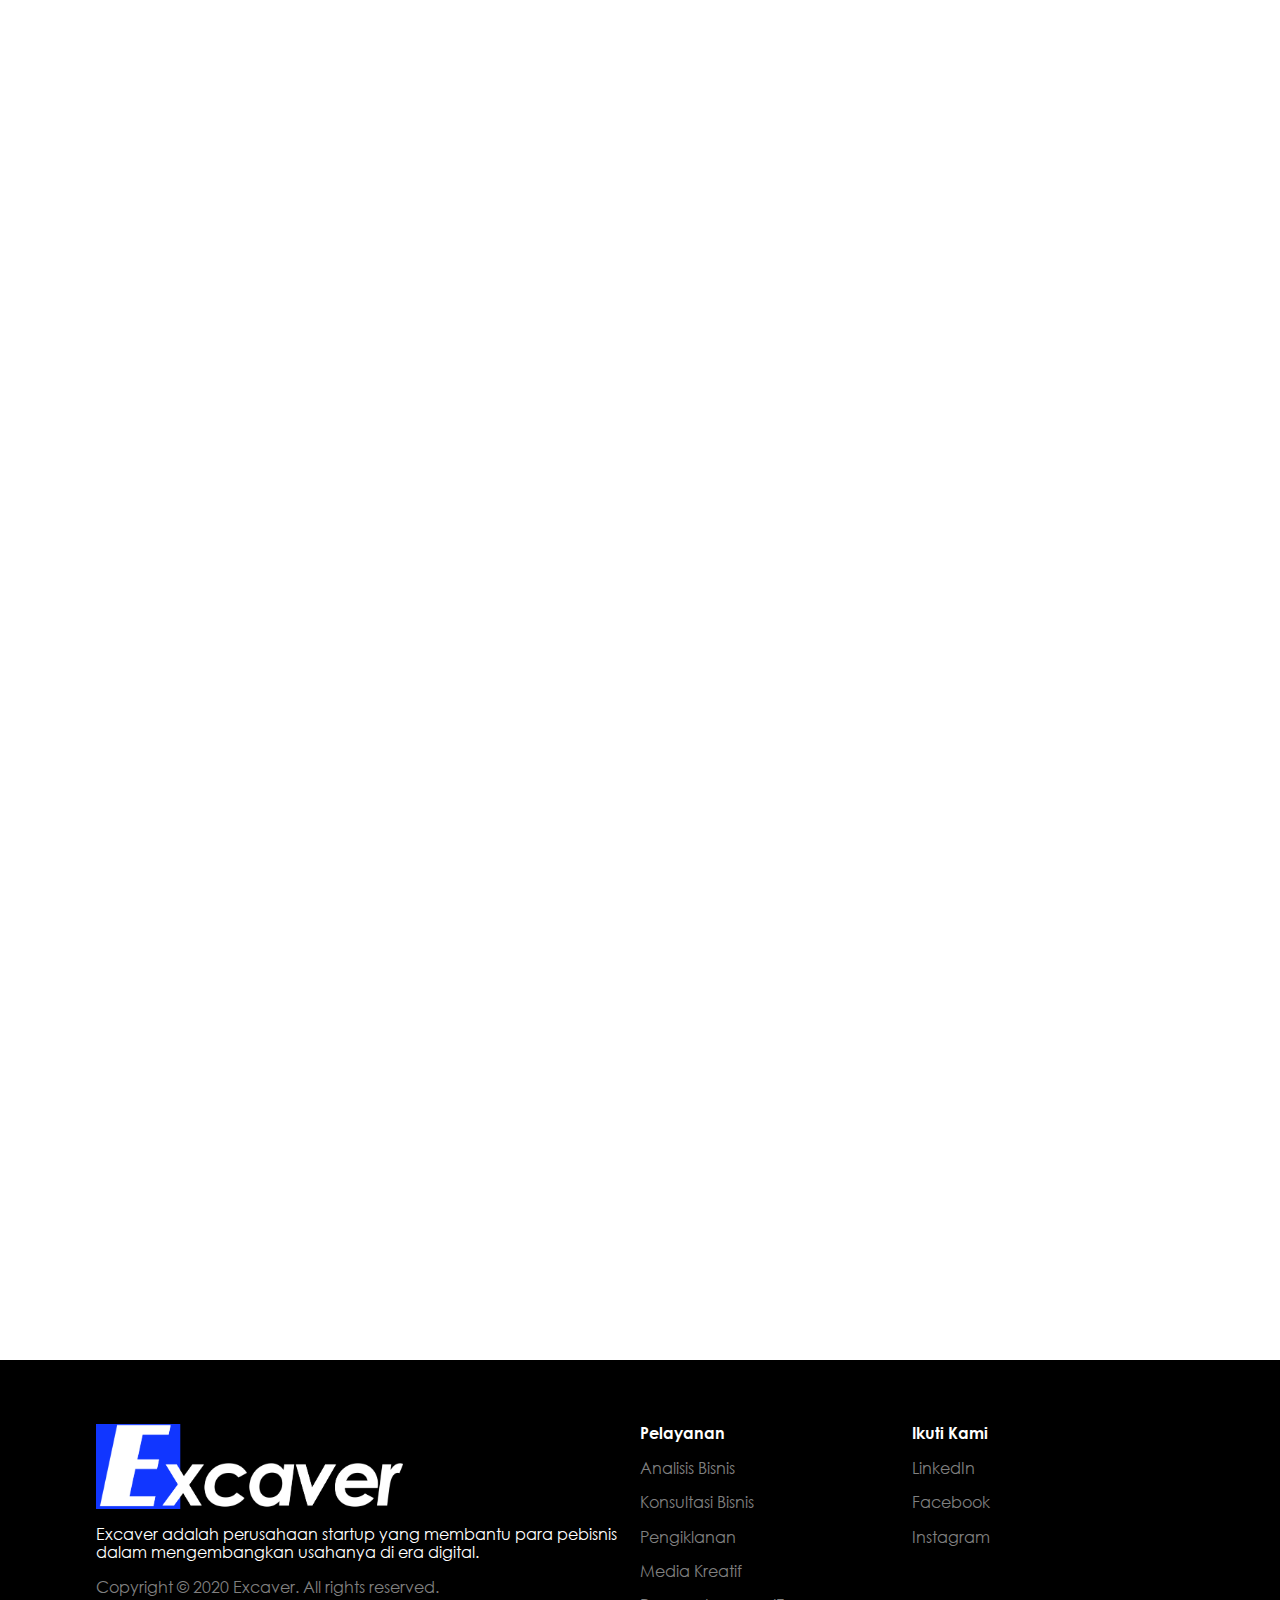
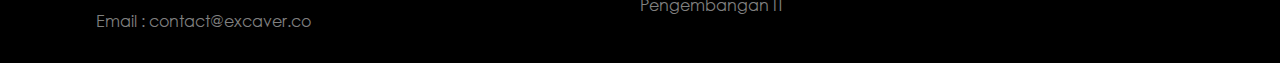
==== commit f6be1d59: "excaver_v1.0.5.1" ====
--- a/index.html
+++ b/index.html
@@ -2,7 +2,7 @@
     <head>
         <meta charset="UTF-8" />
         <meta name="viewport" content="width=device-width, initial-scale=1.0" />
-        <meta name="description" content="Excaver adalah startup pengembangan bisnis dengan sistem talented freelancer pertama di Indonesia. Daftarkan dan sukseskan bisnis Anda sekarang!" />
+        <meta name="description" content="Excaver adalah startup pengembangan bisnis pertama karya Indonesia. Sukseskan digitalisasi bisnis Anda sekarang!" />
         <link rel="stylesheet" href="public/css/normalize.css" />
 
         <!-- Pada production, gunakan style-minified.css 
@@ -25,11 +25,11 @@
                     <a href="#" class="nav-link-toggler" id="nav-link-toggler">&#8801;</a>
                     <ul class="nav-link-container" id="nav-link-container">
                         <li><a class="nav-link" href="./index.html#">Beranda</a></li>
-                        <li><a class="nav-link" href="./index.html#about-us">Tentang</a></li>
                         <li>
                             <a class="nav-link" href="./index.html#ordering-guide">
                             Panduan</a>
                         </li>
+                        <li><a class="nav-link" href="./index.html#services">Layanan</a></li>
                         <li>
                             <a class="nav-link" href="./news.html">Events</a>
                         </li>
@@ -42,7 +42,7 @@
                     <div class="container">
                         <h1>
                             Bergabung dengan Excaver sekarang dan dapatkan 
-                            penawaran gratis konsultasi bisnis dan analisis 
+                            layanan gratis konsultasi bisnis dan analisis 
                             bisnis Anda!
                         </h1>
                     </div>
@@ -50,23 +50,22 @@
             </div>
 
             <div class="container">
-                <div class="about-us animated" id="about-us">
-                    <div class="about-us-title">
+                <div class="about-us" id="about-us">
+                    <div class="about-us-title animated">
                         <h1>Tentang Kami</h1>
                         <div class="about-us-title-line"></div>
                     </div>
 
-                    <div class="about-us-content">
-                        <h4>
-                            Excaver didirikan sebagai upaya agar bisnis Anda dapat 
-                            terus menggali peluang kedepan. Kami terbagi menjadi divisi 
-                            analisis, divisi konsultasi, divisi pengiklanan, divisi 
-                            media kreatif, dan divisi pengembangan IT. Excaver akan 
+                    <div class="about-us-content animated">
+                        <h3 style="text-align:center;">
+                            Excaver akan 
                             menghubungkan Anda dengan talenta-talenta
                             <span class="make-blue">terkualifikasi</span> pada 5 
-                            divisi tersebut yang didedikasikan penuh untuk mengurus 
+                            divisi kami yaitu divisi 
+                            analisis, divisi konsultasi, divisi pengiklanan, divisi 
+                            media kreatif, dan divisi pengembangan IT yang didedikasikan penuh untuk mengurus 
                             keperluan bisnis Anda. 
-                        </h4>
+                        </h3>
                     </div>
                 </div><!-- end of .about-us -->
 
@@ -121,9 +120,9 @@
                     </div>
                 </div><!-- end of .ordering-guide -->
 
-                <div class="service">
+                <div class="service" id="services">
                     <h1 class="service-section-title animated">Pelayanan</h1> 
-                    <div class="service-container" id="services">   
+                    <div class="service-container">   
                         <div class="service-col animated">
                             <div class="service-item">
                                 <div class="service-content">
@@ -134,7 +133,7 @@
                                         <div class="service-title">
                                             Analisis Bisnis
                                         </div>
-                                        <div class="service-desc">
+                                        <div class="service-desc" style="text-align:center;">
                                             Kami menyediakan analisis perusahaan secara komprehensif 
                                             dari segi keuangan,analisis kemampuan kompetitif, dan 
                                             analisis kinerja manajemen. Anda cukup melampirkan 
@@ -161,7 +160,7 @@
                                         <div class="service-title">
                                             Konsultasi Bisnis
                                         </div>
-                                        <div class="service-desc">
+                                        <div class="service-desc" style="text-align:center;">
                                             Kami konsultan bisnis dapat membantu Anda dalam
                                             perancangan strategi bisnis baik jangka panjang 
                                             maupun pendek, memberikan solusi terhadap permasalahan 
@@ -188,12 +187,10 @@
                                         <div class="service-title">
                                             Pengiklanan
                                         </div>
-                                        <div class="service-desc">
-                                            Kami siap memfasilitasi pengiklanan produk Anda.
-                                            Beragam pilihan harga tersedia dan dapat disesuaikan 
-                                            dengan keinginan. Kami menyediakan pengiklanan di TV, 
-                                            radio, cinema bioskop, media digital, majalah, serta 
-                                            di media pengiklanan lainnya.
+                                        <div class="service-desc" style="text-align:center;">
+                                            Kami memfasilitasi pengiklanan produk Anda dengan cara menyediakan pengiklanan di mitra
+                                            media digital Excaver seperti radio dan sekaligus pengiklanan
+                                            di internet seperti Google Adsense dan Youtube Adsense untuk menjaring konsumen digital.
                                         </div>
                                     </div>
                                 </div>
@@ -215,9 +212,10 @@
                                         <div class="service-title">
                                             Media Kreatif
                                         </div>
-                                        <div class="service-desc">
+                                        <div class="service-desc" style="text-align:center;">
                                             Divisi kami siap dalam menangani proyek videografi,
-                                            fotografi, hingga desain grafis yang Anda perlukan.
+                                            fotografi, hingga desain grafis yang Anda perlukan
+                                            dalam kegiatan berbisnis.
                                         </div>
                                     </div>
                                 </div>
@@ -239,9 +237,10 @@
                                         <div class="service-title">
                                             Pengembangan IT
                                         </div>
-                                        <div class="service-desc">
+                                        <div class="service-desc" style="text-align:center;">
                                             Kami siap membuatkan Anda sebuah website bisnis 
-                                            profesional yang ditangani oleh para programmer 
+                                            profesional untuk menjaring pasar digital
+                                            yang ditangani oleh para programmer 
                                             handal.
                                         </div>
                                     </div>
@@ -331,7 +330,7 @@
                             Copyright © 2020 Excaver. All rights reserved.
                         </div>
                         <div class="address">
-                            Alamat :Jl. Ir. Sutami No.36 A, Kentingan, Surakarta
+                            Email : contact@excaver.co
                         </div>
                     </div>
                 </div>
--- a/public/css/style-minified.css
+++ b/public/css/style-minified.css
@@ -1 +1 @@
-@font-face{font-family:"Century Gothic";src:url(../fonts/GOTHIC.TTF) format("truetype");font-weight:400;font-style:normal}@font-face{font-family:"Century Gothic";src:url(../fonts/GOTHICB.TTF) format("truetype");font-weight:700;font-style:normal}*{-webkit-box-sizing:border-box;box-sizing:border-box;font-family:"Century Gothic",Arial,Helvetica,sans-serif}body{margin:0;padding:0;width:100%;height:100%}.make-blue{color:#00A5FF}.float-clear{content:"";clear:both;display:table}#hide{display:none}.animated{width:100%;position:relative;bottom:4rem;padding:0;opacity:0;-webkit-transition:1s;transition:1s}.animated-fadein{-webkit-transition:1s;transition:1s;opacity:1;bottom:0rem}.navbar,.navbar .navbar-menu,.navbar .navbar-menu ul,.jumbotron .overlay-text,.about .about-item{display:-webkit-box;display:-ms-flexbox;display:flex;-webkit-box-orient:horizontal;-webkit-box-direction:normal;-ms-flex-direction:row;flex-direction:row;-webkit-box-align:center;-ms-flex-align:center;align-items:center;width:100%}.navbar{z-index:1;-webkit-box-pack:justify;-ms-flex-pack:justify;justify-content:space-between;-webkit-box-orient:vertical;-webkit-box-direction:normal;-ms-flex-direction:column;flex-direction:column;background-color:#000;border-bottom:none;position:fixed;top:0;padding:0rem 1rem;transition:background-color 0.25s;display:flex;flex-flow:row;justify-content:space-between}.navbar .navbar-brand{padding:1rem}.navbar .navbar-brand .logo{height:2rem}.navbar .navbar-menu{height:100%;width:unset}.navbar .navbar-menu .nav-link-toggler{color:#FFF;text-decoration:none;font-size:36px}.navbar .navbar-menu .nav-link-toggler:hover{color:#CCC}.navbar .navbar-menu .nav-link-container{margin:4rem 0;padding:0 1rem;list-style:none;display:flex;flex-flow:column;position:absolute;top:0;left:0;max-height:0;overflow:hidden;transition:max-height 0.25s;background-color:#000}.navbar .navbar-menu .nav-link-container li{width:100%;text-align:center}.navbar .navbar-menu .nav-link-container li:hover{background-color:rgba(255,255,255,.125);border-radius:1rem}.navbar .navbar-menu .nav-link-container li a{width:100%;height:100%;display:inline-block;color:#fff;text-decoration:none;padding:.75rem 0}.navbar .navbar-menu .nav-link-container li a:hover{font-weight:700}@media only screen and (min-width:768px){.navbar{-webkit-box-orient:horizontal;-webkit-box-direction:normal;-ms-flex-direction:row;flex-direction:row;padding:0rem 6rem}.navbar .navbar-menu{width:50%;min-width:370px}.navbar .navbar-brand{padding:0}.navbar .navbar-menu .nav-link-toggler{display:none}.navbar .navbar-menu .nav-link-container{margin:0;position:static;max-height:unset;flex-flow:row}.navbar .navbar-menu .nav-link-container li{border:0;padding:1rem 0;background-color:transparent;margin-bottom:0}.navbar .navbar-menu .nav-link-container li:hover{background-color:transparent}}.container{padding:0 2rem}@media only screen and (min-width:768px){.container{padding:0 6rem}}.jumbotron{background-image:url(../img/city.jpg);height:100%;width:100%}.jumbotron .overlay-text{width:100%;height:100%;background-color:rgba(0,0,0,.5);-webkit-box-pack:center;-ms-flex-pack:center;justify-content:center;color:#fff;-webkit-animation:jumbofade 4s;animation:jumbofade 4s;-webkit-animation-fill-mode:both;animation-fill-mode:both}@-webkit-keyframes jumbofade{0%{background-color:#000}100%{background-color:rgba(0,0,0,.5)}}@keyframes jumbofade{0%{background-color:#000}100%{background-color:rgba(0,0,0,.5)}}.jumbotron .overlay-text h1{font-size:3.5vmax;width:60%;position:relative;animation:jumbotitle 1s reverse}@-webkit-keyframes jumbotitle{0%{top:0;color:#fff}100%{top:8rem;color:rgba(255,255,255,0)}}@keyframes jumbotitle{0%{top:0;color:#fff}100%{top:8rem;color:rgba(255,255,255,0)}}@media only screen and (min-width:768px){.jumbotron .overlay-text h1{font-size:2.5vmax}}.about-us *{padding:0;margin:0;box-sizing:border-box}.about-us{padding-top:5rem;display:flex;align-items:center;flex-flow:column}.about-us .about-us-title{display:flex;justify-content:center;position:relative;margin:2rem 0;width:100%}.about-us .about-us-title h1{font-size:3.5vmax;text-align:center;width:45%;background-color:#FFF}.about-us .about-us-title .about-us-title-line{width:80%;height:5px;background-color:#00A5FF;position:absolute;top:40%;z-index:-1}.about-us .about-us-content h3{font-size:3.75vmax;text-align:center}@media only screen and (min-width:768px){.about-us .about-us-title{max-width:600px}.about-us .about-us-title h1{font-size:2.5vmax}.about-us .about-us-content{padding:0 3rem}.about-us .about-us-content h3{font-size:3.5vmax}}@media only screen and (min-width:1104px){.about-us .about-us-content{padding:0 5rem}.about-us .about-us-content h3{font-size:3vmax}}.ordering-guide{display:flex;justify-content:center;flex-wrap:wrap;padding-top:6rem}.ordering-guide *{padding:0;margin:0;box-sizing:border-box}.ordering-guide ul{list-style:none}.ordering-guide .ordering-guide-image{margin-top:70px;min-width:250px;max-width:250px;display:none}.ordering-guide .ordering-guide-image img{width:100%}.ordering-guide .ordering-guide-content h1{font-size:3.5vmax;padding:20px;text-align:center}.dd-item-title{border-bottom:2px solid #00A5FF}.dd-item-title button{background-color:#fff;border:none;text-align:left;width:100%;padding:15px;position:relative}.dd-item-title button:hover{cursor:pointer}.dd-item-title .dd-item-title-numbering{border-radius:50%;padding:0 6px;margin-right:5px;background-color:#00A5FF;color:#fff;font-weight:700}.dd-item-title .dd-item-title-plus{position:absolute;font-weight:700;right:20px}.dd-item-content{max-height:0;overflow:hidden;transition:max-height 0.25s;background-color:#e6e6e6}.dd-item-content p{margin:20px}@media only screen and (min-width:768px){.ordering-guide-content{margin:20px;max-width:600px}.ordering-guide .ordering-guide-image{display:block}.ordering-guide .ordering-guide-content h1{font-size:2.5vmax}}.service{margin-top:70px}.service-section-title{font-size:3.5vmax;text-align:center}.service-container{display:-webkit-box;display:-ms-flexbox;display:flex;-ms-flex-wrap:wrap;flex-wrap:wrap;-webkit-box-pack:center;-ms-flex-pack:center;justify-content:center;-webkit-box-align:stretch;-ms-flex-align:stretch;align-items:stretch}.service-container .service-col{width:100%;height:auto;margin:1rem 0}.service-container .service-col .service-item{height:100%;border:1px solid #d1d8e0;text-align:center;display:-webkit-box;display:-ms-flexbox;display:flex;-webkit-box-orient:vertical;-webkit-box-direction:normal;-ms-flex-direction:column;flex-direction:column;-webkit-box-pack:justify;-ms-flex-pack:justify;justify-content:space-between}.service-container .service-col .service-item .service-content .service-image{height:8rem;margin:2rem 0}.service-container .service-col .service-item .service-content .service-image img{max-width:100%;max-height:100%}.service-container .service-col .service-item .service-content .service-text{padding:0 2rem;margin:2rem 0 2rem}.service-container .service-col .service-item .service-content .service-text .service-title{margin:1rem 0 0;display:block;font-weight:700}.service-container .service-col .service-item .service-content .service-text .service-desc{margin:1rem 0 0;text-align:left;display:block}.service-container .service-col .service-item .service-button{width:100%;margin:auto 0 1rem;text-align:center}.service-container .service-col .service-item .service-button button{background-color:#fff;border:1px solid #000;color:#000;padding:1rem}.service-container .service-col .service-item .service-button button:hover{background-color:#000;color:#fff;outline:none;cursor:pointer}@media only screen and (min-width:768px){.service-section-title{font-size:2.5vmax}.service-container .service-col{width:33.33%}.service-container .service-col .service-item{margin:0 1rem}}.footer{background-color:#000;color:#fff;margin-top:4rem;padding:2rem 0;display:-webkit-box;display:-ms-flexbox;display:flex}.footer .container{display:-webkit-box;display:-ms-flexbox;display:flex;-webkit-box-orient:vertical;-webkit-box-direction:reverse;-ms-flex-direction:column-reverse;flex-direction:column-reverse;-webkit-box-pack:justify;-ms-flex-pack:justify;justify-content:space-between;-webkit-box-align:start;-ms-flex-align:start;align-items:flex-start}.footer .list-container{width:100%;margin-top:2rem;display:-webkit-box;display:-ms-flexbox;display:flex;-webkit-box-orient:horizontal;-webkit-box-direction:normal;-ms-flex-direction:row;flex-direction:row;-ms-flex-wrap:wrap;flex-wrap:wrap;-webkit-box-align:start;-ms-flex-align:start;align-items:flex-start}.footer .list-container .list-col{margin-right:8rem}.footer .list-container .list-col .list-heading{color:#fff;font-weight:700}.footer .list-container .list-col ul{list-style:none;margin:0;padding:0}.footer .list-container .list-col ul li{margin:1rem 0}.footer .list-container .list-col ul li a{color:gray;text-decoration:none}.footer .list-container .list-col ul li a:hover{color:#fff;font-weight:700}.footer .brand{width:100%;margin-top:2rem}.footer .brand .logo{color:#fff;font-size:3rem;font-weight:700}.footer .brand .logo img{width:24vmax}.footer .brand .final-tagline{margin-top:1rem;color:#fff}.footer .brand .copy,.footer .brand .address{margin-top:1rem;color:gray}@media only screen and (min-width:768px){.footer .container{-webkit-box-orient:horizontal;-webkit-box-direction:reverse;-ms-flex-direction:row-reverse;flex-direction:row-reverse}}.news *{padding:0;margin:0;box-sizing:border-box}.news-clear{height:4rem}.news{min-height:50vh;padding:2rem 1rem;display:flex;flex-flow:column;align-items:center}.news-no-item-p{margin-top:5rem;padding:0 1rem}.news-items-container{margin-top:3rem;width:100%;padding:0 1rem}.news-item{margin-bottom:25px}.news-item:last-of-type{margin-bottom:0}.news-item .news-item-title{margin-bottom:5px}.news-item .news-item-content{display:flex;flex-flow:column;align-items:center}.news-item .news-item-content .news-item-image{width:200px;margin:5px}.news-item .news-item-content .news-item-image img{width:100%}@media only screen and (min-width:768px){.news-clear{height:4.5rem}.news{min-height:70vh}.news-items-container{display:flex;flex-flow:column;align-items:center}.news-item{padding:10px;padding-left:20px;width:600px;border-left:3px solid #00A5FF;transition:left 0.5s,box-shadow 0.25s;position:relative;left:-1rem}.news-item:hover{left:0;box-shadow:4px 5px #CCC}.news-item .news-item-content{flex-flow:row;padding:10 0}.news-item .news-item-content .news-item-image{width:500px;margin-right:20px}}@media only screen and (min-width:1104px){.news-item{width:750px}}+@font-face{font-family:"Century Gothic";src:url(../fonts/GOTHIC.TTF) format("truetype");font-weight:400;font-style:normal}@font-face{font-family:"Century Gothic";src:url(../fonts/GOTHICB.TTF) format("truetype");font-weight:700;font-style:normal}*{-webkit-box-sizing:border-box;box-sizing:border-box;font-family:"Century Gothic",Arial,Helvetica,sans-serif}body{margin:0;padding:0;width:100%;height:100%}.make-blue{color:#00A5FF}.float-clear{content:"";clear:both;display:table}#hide{display:none}.animated{width:100%;position:relative;bottom:4rem;padding:0;opacity:0;-webkit-transition:1s;transition:1s}.animated-fadein{-webkit-transition:1s;transition:1s;opacity:1;bottom:0rem}.navbar,.navbar .navbar-menu,.navbar .navbar-menu ul,.jumbotron .overlay-text,.about .about-item{display:-webkit-box;display:-ms-flexbox;display:flex;-webkit-box-orient:horizontal;-webkit-box-direction:normal;-ms-flex-direction:row;flex-direction:row;-webkit-box-align:center;-ms-flex-align:center;align-items:center;width:100%}.navbar{z-index:1;-webkit-box-pack:justify;-ms-flex-pack:justify;justify-content:space-between;-webkit-box-orient:vertical;-webkit-box-direction:normal;-ms-flex-direction:column;flex-direction:column;background-color:#000;border-bottom:none;position:fixed;top:0;padding:0rem 1rem;transition:background-color 0.25s;display:flex;flex-flow:row;justify-content:space-between}.navbar .navbar-brand{padding:1rem}.navbar .navbar-brand .logo{height:2rem}.navbar .navbar-menu{height:100%;width:unset}.navbar .navbar-menu .nav-link-toggler{color:#FFF;text-decoration:none;font-size:36px}.navbar .navbar-menu .nav-link-toggler:hover{color:#CCC}.navbar .navbar-menu .nav-link-container{margin:4rem 0;padding:0 1rem;list-style:none;display:flex;flex-flow:column;position:absolute;top:0;left:0;max-height:0;overflow:hidden;transition:max-height 0.25s;background-color:#000}.navbar .navbar-menu .nav-link-container li{width:100%;text-align:center}.navbar .navbar-menu .nav-link-container li:hover{background-color:rgba(255,255,255,.125);border-radius:1rem}.navbar .navbar-menu .nav-link-container li a{width:100%;height:100%;display:inline-block;color:#fff;text-decoration:none;padding:.75rem 0}.navbar .navbar-menu .nav-link-container li a:hover{font-weight:700}@media only screen and (min-width:768px){.navbar{-webkit-box-orient:horizontal;-webkit-box-direction:normal;-ms-flex-direction:row;flex-direction:row;padding:0rem 6rem}.navbar .navbar-menu{width:50%;min-width:370px}.navbar .navbar-brand{padding:0}.navbar .navbar-menu .nav-link-toggler{display:none}.navbar .navbar-menu .nav-link-container{margin:0;position:static;max-height:unset;flex-flow:row}.navbar .navbar-menu .nav-link-container li{border:0;padding:1rem 0;background-color:transparent;margin-bottom:0}.navbar .navbar-menu .nav-link-container li:hover{background-color:transparent}}.container{padding:0 2rem}@media only screen and (min-width:768px){.container{padding:0 6rem}}.jumbotron{background-image:url(../img/city.jpg);height:100%;width:100%}.jumbotron .overlay-text{width:100%;height:100%;background-color:rgba(0,0,0,.5);-webkit-box-pack:center;-ms-flex-pack:center;justify-content:center;color:#fff;-webkit-animation:jumbofade 4s;animation:jumbofade 4s;-webkit-animation-fill-mode:both;animation-fill-mode:both}@-webkit-keyframes jumbofade{0%{background-color:#000}100%{background-color:rgba(0,0,0,.5)}}@keyframes jumbofade{0%{background-color:#000}100%{background-color:rgba(0,0,0,.5)}}.jumbotron .overlay-text h1{font-size:3.5vmax;width:60%;position:relative;animation:jumbotitle 1s reverse}@-webkit-keyframes jumbotitle{0%{top:0;color:#fff}100%{top:8rem;color:rgba(255,255,255,0)}}@keyframes jumbotitle{0%{top:0;color:#fff}100%{top:8rem;color:rgba(255,255,255,0)}}@media only screen and (min-width:768px){.jumbotron .overlay-text h1{font-size:2.5vmax}}.about-us *{padding:0;margin:0;box-sizing:border-box}.about-us{padding-top:5rem;display:flex;align-items:center;flex-flow:column}.about-us .about-us-title{display:flex;justify-content:center;position:relative;margin:2rem 0;width:100%}.about-us .about-us-title h1{font-size:3.5vmax;text-align:center;width:45%;background-color:#FFF}.about-us .about-us-title .about-us-title-line{width:80%;height:5px;background-color:#00A5FF;position:absolute;top:40%;z-index:-1}.about-us .about-us-content h3{font-size:3.75vmax;text-align:center}@media only screen and (min-width:768px){.about-us .about-us-title{max-width:600px}.about-us .about-us-title h1{font-size:2.5vmax}.about-us .about-us-content{padding:0 3rem}.about-us .about-us-content h3{font-size:3.5vmax}}@media only screen and (min-width:1104px){.about-us .about-us-content{padding:0 5rem}.about-us .about-us-content h3{font-size:3vmax}}.ordering-guide{display:flex;justify-content:center;flex-wrap:wrap;padding-top:6rem}.ordering-guide *{padding:0;margin:0;box-sizing:border-box}.ordering-guide ul{list-style:none}.ordering-guide .ordering-guide-image{margin-top:70px;min-width:250px;max-width:250px;display:none}.ordering-guide .ordering-guide-image img{width:100%}.ordering-guide .ordering-guide-content h1{font-size:3.5vmax;padding:20px;text-align:center}.dd-item-title{border-bottom:2px solid #00A5FF}.dd-item-title button{background-color:#fff;border:none;text-align:left;width:100%;padding:15px;position:relative}.dd-item-title button:hover{cursor:pointer}.dd-item-title .dd-item-title-numbering{border-radius:50%;padding:0 6px;margin-right:5px;background-color:#00A5FF;color:#fff;font-weight:700}.dd-item-title .dd-item-title-plus{position:absolute;font-weight:700;right:20px}.dd-item-content{max-height:0;overflow:hidden;transition:max-height 0.25s;background-color:#e6e6e6}.dd-item-content p{margin:20px}@media only screen and (min-width:768px){.ordering-guide-content{margin:20px;max-width:600px}.ordering-guide .ordering-guide-image{display:block}.ordering-guide .ordering-guide-content h1{font-size:2.5vmax}}.service{padding-top:6rem}.service-section-title{font-size:3.5vmax;text-align:center}.service-container{display:-webkit-box;display:-ms-flexbox;display:flex;-ms-flex-wrap:wrap;flex-wrap:wrap;-webkit-box-pack:center;-ms-flex-pack:center;justify-content:center;-webkit-box-align:stretch;-ms-flex-align:stretch;align-items:stretch}.service-container .service-col{width:100%;height:auto;margin:1rem 0}.service-container .service-col .service-item{height:100%;border:1px solid #d1d8e0;text-align:center;display:-webkit-box;display:-ms-flexbox;display:flex;-webkit-box-orient:vertical;-webkit-box-direction:normal;-ms-flex-direction:column;flex-direction:column;-webkit-box-pack:justify;-ms-flex-pack:justify;justify-content:space-between}.service-container .service-col .service-item .service-content .service-image{height:8rem;margin:2rem 0}.service-container .service-col .service-item .service-content .service-image img{max-width:100%;max-height:100%}.service-container .service-col .service-item .service-content .service-text{padding:0 2rem;margin:2rem 0 2rem}.service-container .service-col .service-item .service-content .service-text .service-title{margin:1rem 0 0;display:block;font-weight:700}.service-container .service-col .service-item .service-content .service-text .service-desc{margin:1rem 0 0;text-align:left;display:block}.service-container .service-col .service-item .service-button{width:100%;margin:auto 0 1rem;text-align:center}.service-container .service-col .service-item .service-button button{background-color:#fff;border:1px solid #000;color:#000;padding:1rem}.service-container .service-col .service-item .service-button button:hover{background-color:#000;color:#fff;outline:none;cursor:pointer}@media only screen and (min-width:768px){.service-section-title{font-size:2.5vmax}.service-container .service-col{width:33.33%}.service-container .service-col .service-item{margin:0 1rem}}.footer{background-color:#000;color:#fff;margin-top:4rem;padding:2rem 0;display:-webkit-box;display:-ms-flexbox;display:flex}.footer .container{display:-webkit-box;display:-ms-flexbox;display:flex;-webkit-box-orient:vertical;-webkit-box-direction:reverse;-ms-flex-direction:column-reverse;flex-direction:column-reverse;-webkit-box-pack:justify;-ms-flex-pack:justify;justify-content:space-between;-webkit-box-align:start;-ms-flex-align:start;align-items:flex-start}.footer .list-container{width:100%;margin-top:2rem;display:-webkit-box;display:-ms-flexbox;display:flex;-webkit-box-orient:horizontal;-webkit-box-direction:normal;-ms-flex-direction:row;flex-direction:row;-ms-flex-wrap:wrap;flex-wrap:wrap;-webkit-box-align:start;-ms-flex-align:start;align-items:flex-start}.footer .list-container .list-col{margin-right:8rem}.footer .list-container .list-col .list-heading{color:#fff;font-weight:700}.footer .list-container .list-col ul{list-style:none;margin:0;padding:0}.footer .list-container .list-col ul li{margin:1rem 0}.footer .list-container .list-col ul li a{color:gray;text-decoration:none}.footer .list-container .list-col ul li a:hover{color:#fff;font-weight:700}.footer .brand{width:100%;margin-top:2rem}.footer .brand .logo{color:#fff;font-size:3rem;font-weight:700}.footer .brand .logo img{width:24vmax}.footer .brand .final-tagline{margin-top:1rem;color:#fff}.footer .brand .copy,.footer .brand .address{margin-top:1rem;color:gray}@media only screen and (min-width:768px){.footer .container{-webkit-box-orient:horizontal;-webkit-box-direction:reverse;-ms-flex-direction:row-reverse;flex-direction:row-reverse}}.news *{padding:0;margin:0;box-sizing:border-box}.news-clear{height:4rem}.news{min-height:50vh;padding:2rem 1rem;display:flex;flex-flow:column;align-items:center}.news-no-item-p{margin-top:5rem;padding:0 1rem}.news-items-container{margin-top:3rem;width:100%;padding:0 1rem}.news-item{margin-bottom:25px}.news-item:last-of-type{margin-bottom:0}.news-item .news-item-title{margin-bottom:5px}.news-item .news-item-content{display:flex;flex-flow:column;align-items:center}.news-item .news-item-content .news-item-image{width:200px;margin:5px}.news-item .news-item-content .news-item-image img{width:100%}@media only screen and (min-width:768px){.news-clear{height:4.5rem}.news{min-height:70vh}.news-items-container{display:flex;flex-flow:column;align-items:center}.news-item{padding:10px;padding-left:20px;width:600px;border-left:3px solid #00A5FF;transition:left 0.5s,box-shadow 0.25s;position:relative;left:-1rem}.news-item:hover{left:0;box-shadow:4px 5px #CCC}.news-item .news-item-content{flex-flow:row;padding:10 0}.news-item .news-item-content .news-item-image{width:500px;margin-right:20px}}@media only screen and (min-width:1104px){.news-item{width:750px}}